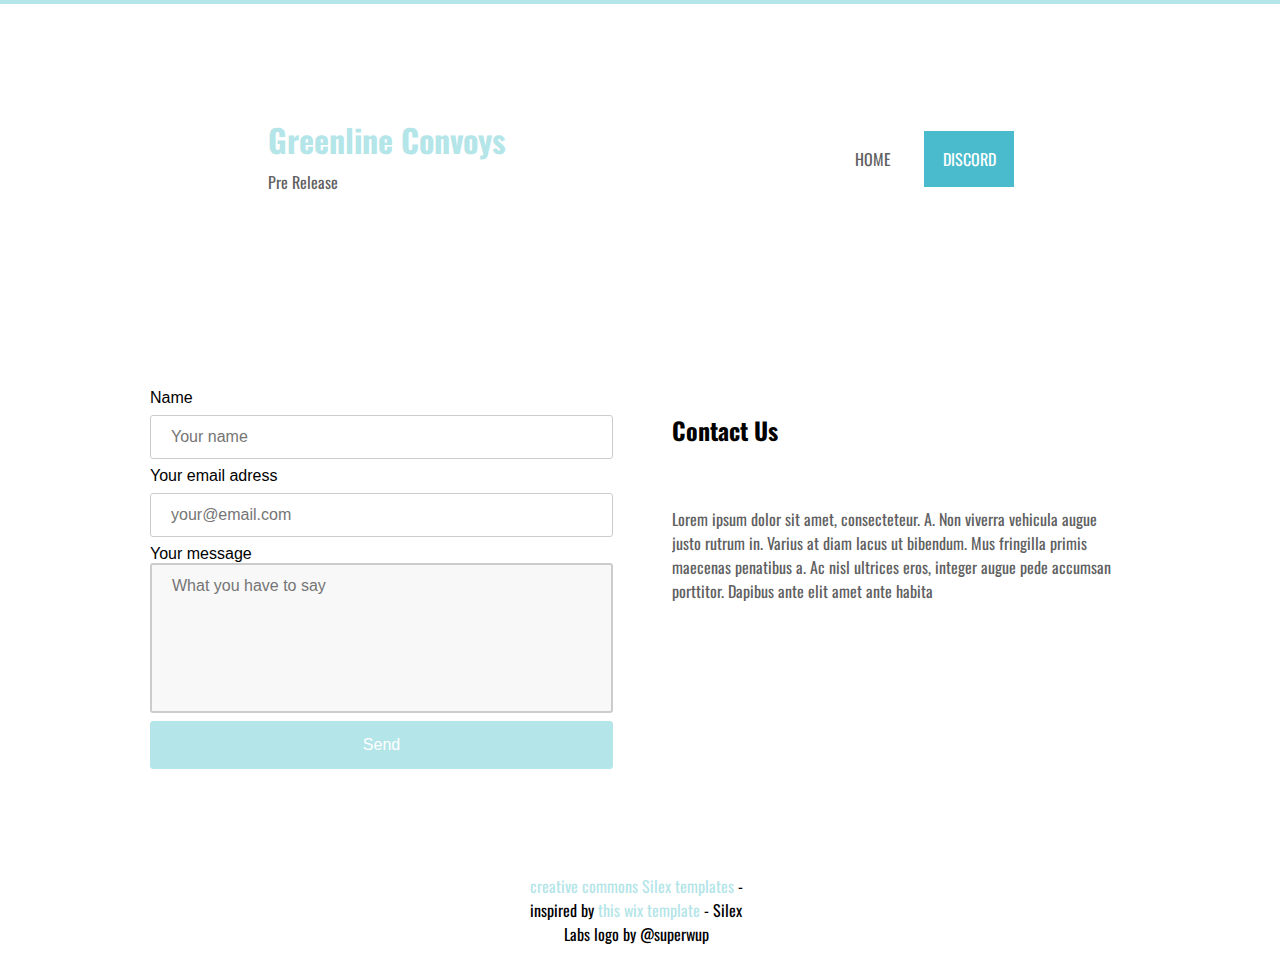
==== contact.html @ 22609e36 "Batch update" ====
<!doctype html><html lang=""><head>
    <title>Clean &amp; Square free template - Contact</title>
    <meta charset="UTF-8">
    <meta name="generator" content="Silex v2.2.10">

    
    

    <script type="text/javascript" src="js/jquery.js"></script>
    
    
    <script type="text/javascript" src="js/front-end.js"></script>
    <link rel="stylesheet" href="css/normalize.css">
    <link rel="stylesheet" href="css/front-end.css">

    

    

    






    <meta name="website-width" content="980">
    































    
    
<link href="https://fonts.googleapis.com/css?family=Oswald" rel="stylesheet" class="silex-custom-font"><meta name="viewport" content="width=device-width, initial-scale=1"><meta name="hostingProvider" content="ghpages"><script type="text/javascript" class="silex-script"></script><link href="css/styles.css" rel="stylesheet" type="text/css">
    <style>body { opacity: 0; transition: .25s opacity ease; }</style></head>

<body data-silex-type="container-element" class="silex-id-1436036524732-32 all-style enable-mobile silex-runtime silex-published" style="">
    <div data-silex-type="container-element" class="container-element editable-style silex-id-1483130857943-13 section-element small-height website-min-width hide-on-mobile">
        <div data-silex-type="container-element" class="editable-style silex-element-content website-width silex-id-1483130857943-12 silex-container-content container-element"></div>
    </div>
    <div data-silex-type="container-element" class="container-element editable-style silex-id-1483130355289-7 section-element website-min-width">
        <div data-silex-type="container-element" class="editable-style silex-element-content website-width silex-id-1483130355289-6 silex-container-content container-element"><div data-silex-type="text-element" class="editable-style silex-id-1552772425150-3 text-element silex-component hide-on-desktop hamburger-menu prevent-auto-z-index"><div class="silex-element-content normal"><style>.hamburger-menu_1563834201074_621 {position: absolute; z-index: 20;}.silex-editor .hamburger-menu_1563834201074_621 nav {left: -9999px;}.hamburger-menu_1563834201074_621 nav ul {margin-top: 80px;}.hamburger-menu_1563834201074_621 nav {opacity: 0; position: absolute; background-color: #B4E5E8; transition: left 1s ease, height 0s ease 1s; left: -300px; width: 300px; height: 20px;}.hamburger-menu_1563834201074_621.open nav {opacity: 1; height: 100vh; left: 0; transition: left 1s ease, height 0s ease 0s;}.hamburger-menu_1563834201074_621 .nav-container {z-index: 10; position: absolute;}.hamburger-menu_1563834201074_621.open .nav-container {}.hamburger-menu_1563834201074_621 .hamburger-btn {z-index: 20; cursor: pointer; position: absolute;}.hamburger-menu_1563834201074_621 .hamburger-btn span {display: block; width: 30px; height: 5px; margin-bottom: 3px; position: relative; background-color: #000000; border: 1px solid #ffffff; border-radius: 3px; transition: border-color 0.1s ease-in,
      opacity 0.1s ease-in,
      transform 0.1s ease-in,
      background 0.1s ease-in;}.hamburger-menu_1563834201074_621.open .hamburger-btn span {border-color: rgba(255, 255, 255, 0);}.hamburger-menu_1563834201074_621 .hamburger-btn span:first-child {transform-origin: 4px -2px;}.hamburger-menu_1563834201074_621.open .hamburger-btn span:first-child {transform: rotate(45deg) translate(7px, -4px);}.hamburger-menu_1563834201074_621.open .hamburger-btn span:nth-last-child(2) {opacity: 0;}.hamburger-menu_1563834201074_621 .hamburger-btn span:nth-child(3) {transform-origin: -11px 4px;}.hamburger-menu_1563834201074_621.open .hamburger-btn span:nth-child(3) {transform: rotate(-45deg) translate(0, 12px);}</style>
<!-- inspired by https://codepen.io/erikterwan/pen/EVzeRP -->
<div class="hamburger-menu_1563834201074_621 closed">
    <div class="hamburger-btn ">
      <span></span>
      <span></span>
      <span></span>
    </div>
    <div class="nav-container">
      <div class="prevent-scale">
        <nav role="navigation" class="">
            <ul>
            
                <li><a href="./" class="">Home</a></li>
            
                <li><a href="contact.html" class="page-link-active">Contact</a></li>
            
                <li><a href="https://www.silex.me">Powered by Silex</a></li>
            
            </ul>
        </nav>
      </div>
  </div>
</div>
<script type="text/javascript">
(function() {
  var isOpen = false;
  function close() {
    isOpen = false;
    $('.hamburger-menu_1563834201074_621').removeClass('open');
    $('.hamburger-menu_1563834201074_621').addClass('closed');
  }
  function open() {
    isOpen = true;
    $('.hamburger-menu_1563834201074_621').addClass('open');
    $('.hamburger-menu_1563834201074_621').removeClass('closed');
  }
  function toggle() {
    if(isOpen) close();
    else open();
  }
  var silexElement = $('.hamburger-menu_1563834201074_621').closest('.editable-style');
  function move(data) {
    var offset = silexElement.offset();
    $('.hamburger-menu_1563834201074_621 .nav-container').css({
      'transform': 'translate(' + (data.scrollLeft - (offset.left/data.scale)) + 'px, ' + (data.scrollTop - (offset.top/data.scale)) + 'px)'
    });
  }
  $('.hamburger-menu_1563834201074_621 .hamburger-btn').click(function() { toggle(); });
  $(document).on('silex.scroll silex.resize', function(e, data) {
    close();
    move(data);
  });
  close();
})();
</script>
</div></div><div data-silex-type="container-element" class="editable-style silex-id-1552772447689-4 container-element hide-on-desktop"></div>
            
            <div data-silex-type="container-element" class="editable-style container-element link-menu silex-id-1436036522119-6 hide-on-mobile">
                <a href="./" data-silex-type="text-element" class="editable-style text-element silex-id-1436036522018-5 nav">
                    <div class="silex-element-content normal"><p>
                        HOME
                    </p></div>
                </a>
                <a href="contact.html" data-silex-type="text-element" class="editable-style text-element silex-id-1436036521917-4 nav page-link-active">
                    <div class="silex-element-content normal">
                        <p>DISCORD</p><span class="_wysihtml-temp-caret-fix" style="position: absolute; display: block; min-width: 1px; z-index: 99999;">﻿</span></div>
                </a>
            </div>

        <a href="./" data-silex-type="container-element" class="editable-style container-element silex-id-1436036524531-30" style="">
                
                <div data-silex-type="text-element" class="editable-style text-element silex-id-1436036524330-28 grey-text" style="">
                    <div class="silex-element-content normal">
                        <h1>Greenline Convoys</h1><p>Pre Release<br><br></p><span class="_wysihtml-temp-caret-fix" style="position: absolute; display: block; min-width: 1px; z-index: 99999;">﻿</span></div>
                </div>
            </a></div>
    </div>
    



    



































    <div class="silex-pages">
        <a id="page-home" data-silex-type="page-element" class="page-element" href="./">Home</a><a id="page-contact" data-silex-type="page-element" class="page-element page-link-active" href="contact.html">Contact</a></div>













    
    

    



    <div data-silex-type="container-element" class="container-element editable-style section-element silex-id-1483131410736-25 page-contact website-min-width">

        <div data-silex-type="container-element" class="editable-style silex-element-content website-width silex-container-content container-element silex-id-1483131410737-26">



            <div data-silex-type="text-element" class="editable-style text-element product-details silex-id-1436036521716-2">
                <div class="silex-element-content normal">
                    <h2>Contact Us</h2>
                    <h1>
                        <br>
                        
                            </h1><p>Lorem ipsum dolor sit amet, consecteteur. A. Non viverra vehicula augue justo rutrum in. Varius at diam lacus ut bibendum. Mus fringilla primis maecenas penatibus a. Ac nisl ultrices eros, integer augue pede accumsan porttitor.
                                Dapibus ante elit amet ante habita</p><p></p><p><a href="//disap.org/"></a></p>
                </div>
            </div>
            
    <div data-silex-type="html-element" class="editable-style silex-id-1538155859204-2 html-element silex-component silex-component-form" style=""><div class="silex-element-content"><form id="id_1538155891651_879" action="https://formspree.io/your@email.com" method="POST">
  
  <div>
    <label for="field1">Name</label>
    <input required="" id="field1" name="field1" placeholder="Your name" type="text">
  </div>
  
  
  <div>
    <label for="field2">Your email adress</label>
    <input required="" id="field2" name="field2" placeholder="your@email.com" type="text">
  </div>
  
  
  <div class="fill-vertical">
    <label for="field3">Your message</label>
    <textarea required="" id="field3" name="field3" placeholder="What you have to say"></textarea>
  </div>
  
  <input value="Send" type="submit">
</form>
<style>#id_1538155891651_879 input[type=text], select {width: 100%; padding: 12px 20px; margin: 8px 0; display: inline-block; border: 1px solid #ccc; border-radius: 3px; box-sizing: border-box;}#id_1538155891651_879 input[type=submit] {width: 100%; background-color: #B4E5E8; color: #FFFFFF; padding: 14px 20px; margin: 8px 0; border: 1px solid #B4E5E8; border-radius: 3px; cursor: pointer;}#id_1538155891651_879 label {color: #000000;}#id_1538155891651_879 .fill-vertical {flex: 1 1 auto; display: flex; flex-direction: column;}#id_1538155891651_879 .fill-vertical textarea {flex: 1 1 auto; width: 100%; height: 150px; padding: 12px 20px; box-sizing: border-box; border: 2px solid #ccc; border-radius: 3px; background-color: #f8f8f8; font-size: 16px; resize: none;}#id_1538155891651_879 {border-radius: 3px; display: flex; flex-direction: column; justify-content: space-between; height: 100%;}</style>

</div></div></div>
    </div>
    <div data-silex-type="container-element" class="container-element editable-style section-element silex-id-1483130400381-10 website-min-width">
        <div data-silex-type="container-element" class="editable-style silex-element-content website-width silex-container-content container-element silex-id-1483130400382-11">
            <div data-silex-type="text-element" class="editable-style text-element full-width small-text silex-id-1436036522220-7">
                <div class="silex-element-content normal">
                    <div style="text-align: center;"><a href="//silexlabs.github.io/silex-templates/">creative commons Silex templates</a> - inspired by&nbsp;<a href="//www.wix.com/website-template/view/html/750?utm_campaign=ct_general&amp;experiment_id=wixblog_pt_post">this wix template</a>&nbsp;-
                        Silex Labs logo by&nbsp;@superwup
                    </div>
                </div>
            </div>
        </div>
    </div>






























</body></html>
---- css/front-end.css ----
/**
 * This file holds the basic CSS styles of Silex websites
 */

/* pages */
.page-element{
  display: none;
}
.paged-element{
  display: none;
}
.silex-published .paged-element{
  display: block;
}
/* default style for silex elements */
.editable-style{
  position: absolute;
  box-sizing: content-box; /* this is needed to set the size of elements with a border (though it could be omited since this is the default value) */
}
.silex-element-content{
  overflow: hidden;
  border-radius: initial;
  width: 100%;
}
/* prevent-auto-z-index is to let the components handle their z-index */
.section-element > .silex-element-content > *:not(.prevent-auto-z-index) {
  /* put the elements of a section on top of sections bellow */
  z-index: 10;
}
.silex-element-content {
  pointer-events: none;
}
.silex-element-content[contenteditable="true"] {
  min-height: 20px;
  cursor: text;
  pointer-events: auto;
}
.editable-style.silex-selected.text-editor-focus {
  /* remove text box selection markers
  box-shadow: none;
  */
  /* a click on current text box will select it */
  cursor: pointer;
}
.text-editor-focus .ui-resizable-handle {
  /* remove text box UI handles for resize */
  display: none;
}
.section-element > .silex-element-content {
  /* section have a content element, and it needs to keep pointer events
     because it container other silex elements
  */
  pointer-events: auto;
}
body.silex-runtime .silex-element-content {
  pointer-events: auto;
}
.editable-style.section-element {
  position: relative;
  left: 0;
  top: 0;
  right: 0;
  padding: 0 100px;
  margin: 0;
}
.silex-runtime .editable-style.section-element {
  padding: 0;
  margin: 0;
  margin-top: -1px;
}
.default-site-width, /* for backward compat, FIXME: remove in a while */
.website-width {
  width: 960px;
}
.section-element .silex-container-content {
  position: relative;
  left: 0;
  top: 0;
  margin-left: auto;
  margin-right: auto;
  overflow: initial;
}
/* background */
.background{
  position: relative !important;
  left: 0 !important;
  top: 0 !important; /* !important is useful while editing */
  margin-left: auto;
  margin-right: auto;
  z-index: 1;
}
/* resize */
.editable-style.image-element .silex-element-content {
  position: absolute;
  border-radius: inherit; /* this is to follow the element's radius */
  height: 100%;
}
/* wysihtml text editor styles */
.wysiwyg-float-left {
  float: left;
  margin: 0 8px 8px 0;
}
.wysiwyg-float-right {
  float: right;
  margin: 0 0 8px 8px;
}
/* Remove dots surrounding links in Firefox
    because of normalize.css */
a:focus{ outline: none;}

body.silex-runtime .editable-style[data-silex-href] {
  cursor: pointer;
}
body.enable-mobile .editable-style.hide-on-desktop {
  display: none;
}
/* elements styles */
body.enable-mobile .background {
  height: initial;
  padding-bottom: 50px;
}
.silex-runtime .fixed {
  position: absolute;
  z-index: 20;
}
/* Mobile styles */
@media (max-width:480px) {
  /* hide horizontal scroll bar which appears because of residual values in css
  html {
    overflow-x: hidden;
  }
  */
  body {
    position: initial; /* used to be absolute but now only in editor (editable.css), when position is absolute the body has the size of its content */
  }
  /* mobile mode */
  body.enable-mobile .editable-style:not(.prevent-mobile-style),
  body.enable-mobile .background.background-initial {
    position: static;
    top: auto;
    left: auto;
    max-width: 100%;
    min-width: auto; /* this is to remove sections min-width, since section min-width is set to the witdh of its content in Element::setStyle() */
    margin-left: auto;
    margin-right: auto;
  }
  body.enable-mobile .editable-style.container-element {
    padding: 10px; /* leave space between a container and its content */
  }
  body.enable-mobile .editable-style.section-element {
    padding: 0;
  }
  body.enable-mobile .editable-style.section-element > .silex-element-content {
    padding: 10px 0; /* leave space between a container and its content */
  }
  body.enable-mobile.silex-resizing .editable-style:not(.prevent-mobile-style) {
    max-width: unset; /* while dragging let the user size the elements freely */
  }
  body.enable-mobile .image-element.editable-style:not(.prevent-mobile-style) {
    position: relative;
  }
  body.enable-mobile .editable-style.section-element {
    max-width: 100%; /* section bg should be 100% width because user do not need to grab the side and resize */
    padding: 0;
    margin: 0;
  }
  body.enable-mobile .container-element {
    display: flex;
    align-items: center;
    justify-content: space-around;
    flex-wrap: wrap;
    height: fit-content;
  }
  /* but still hide paged elements or desktop only elements */
  .paged-element-hidden.paged-element.editable-style {
    display: none;
  }
  body.enable-mobile .editable-style.hide-on-mobile {
    display: none;
  }
  body.enable-mobile .editable-style.hide-on-desktop {
    display: initial;
  }
  body.silex-runtime.enable-mobile .background.background-initial {
    max-width: 100%;
  }
}

/**
 * prodotype components
 */
.silex-element-content-full-height .silex-element-content {
  height: 100%;
}
.prodotype-preview {
  display: none;
}
.prodotype-runtime,
.prodotype-runtime-strict {
  display: none;
}
.prodotype-published {
  display: none;
}
body.silex-editor .prodotype-preview {
  display: block;
}
body.silex-runtime .prodotype-runtime,
body.silex-runtime .prodotype-runtime-strict {
  display: block;
}
body.silex-published .prodotype-published {
  display: block;
}
body.silex-publish .prodotype-runtime-strict {
  display: none;
}
.prodotype-force-size {
  position: absolute;
  width: 100%;
  height: 100%;
}
.silex-component-button button {
  width: 100%;
}
/* full-width component*/
div.editable-style.full-width-section {
  min-height: 100px;
}

div.editable-style.full-width-section>.editable-style {
  position: static;
  min-width: 100%;
}

div.editable-style.full-width-section>.editable-style.silex-element-content {
  display: none;
}
---- css/styles.css ----
.link-menu .page-link-active {background-color: rgb(73, 187, 204); transition: background-color 0.5s ease-in;}.link-menu .page-link-active p {color: #FFFFFF; transition: color 0.5s ease-in;}div.small-height div {min-height: 5px;}
.silex-id-1436036524732-32 {cursor: auto; background-color: rgb(255, 255, 255);}.silex-id-1483130857943-13 {top: 5px; left: 5px; background-color: rgba(180,229,232,1); min-width: 980px;}.silex-id-1483130857943-12 {min-height: 20px; background-color: transparent; top: 15px; left: 218px; width: 980px;}.silex-id-1483130355289-7 {top: 10px; left: 0px;}@media only screen and (max-width: 480px) {.silex-id-1483130355289-7 {top: 20px; left: 0px;}}.silex-id-1483130355289-6 {min-height: 331px; background-color: transparent;}@media only screen and (max-width: 480px) {.silex-id-1483130355289-6 {min-height: 354px;}}.silex-id-1552772425150-3 {min-height: 27px; width: 33px; background-color: transparent; top: 35px; left: 35px;}.silex-id-1552772447689-4 {width: 100px; min-height: 100px; background-color: rgb(255, 255, 255); top: 100px; left: 653px;}@media only screen and (max-width: 480px) {.silex-id-1552772447689-4 {left: 91px; top: 26px; width: 335px; min-height: 20px;}}.silex-id-1436036522119-6 {width: 383px; top: 108px; left: 536px; background-color: transparent; min-height: 100px;}.silex-id-1436036522018-5 {width: 90px; top: 20px; left: 142px; min-height: 33px;}.silex-id-1436036521917-4 {width: 90px; top: 20px; left: 238px; min-height: 33px;}.silex-id-1436036524531-30 {width: 407px; top: 93.00347137451172px; left: 60px; background-color: transparent; min-height: 140px;}@media only screen and (max-width: 480px) {.silex-id-1436036524531-30 {top: 96px; left: 11px; width: 424px; min-height: 235px;}}.silex-id-1436036524330-28 {width: 280px; top: 14.993049621582031px; left: 58.0242919921875px; min-height: 121px;}.silex-id-1483131519736-31 {top: 708px; left: 0px;}@media only screen and (max-width: 480px) {.silex-id-1483131519736-31 {top: 401px; left: 0px;}}.silex-id-1483131519736-30 {min-height: 329px; background-color: transparent;}@media only screen and (max-width: 480px) {.silex-id-1483131519736-30 {min-height: 415px;}}.silex-id-1436036524230-27 {width: 822px; top: 44px; left: 100px; min-height: 231px;}@media only screen and (max-width: 480px) {.silex-id-1436036524230-27 {top: 137px; left: 11px; width: 421px; min-height: 372px;}}.silex-id-1483130397853-8 {top: 1220px; left: 0px;}@media only screen and (max-width: 480px) {.silex-id-1483130397853-8 {top: 730px; left: 0px;}}.silex-id-1483130397854-9 {min-height: 525px; background-color: transparent;}@media only screen and (max-width: 480px) {.silex-id-1483130397854-9 {min-height: 767px;}}.silex-id-1436036524028-25 {width: 368px; top: 134px; left: 46px; min-height: 256px;}.silex-id-1436036523626-21 {width: 415px; top: 129px; left: 513px; min-height: 302px;}.silex-id-1483131239726-14 {top: 572px; left: NaNpx;}@media only screen and (max-width: 480px) {.silex-id-1483131239726-14 {top: 1470px; left: 0px;}}.silex-id-1483131239727-15 {min-height: 525px; background-color: transparent;}@media only screen and (max-width: 480px) {.silex-id-1483131239727-15 {min-height: 735px;}}.silex-id-1483131239727-17 {width: 978px; top: 22px; left: 1px; min-height: 26px;}.silex-id-1483131239727-16 {width: 368px; top: 134px; left: 46px; min-height: 256px;}.silex-id-1483131239727-18 {width: 415px; top: 129px; left: 513px; min-height: 302px;}.silex-id-1483131242514-19 {top: 572px; left: NaNpx;}@media only screen and (max-width: 480px) {.silex-id-1483131242514-19 {top: 2205px; left: 0px;}}.silex-id-1483131242514-20 {min-height: 525px; background-color: transparent;}@media only screen and (max-width: 480px) {.silex-id-1483131242514-20 {min-height: 718px;}}.silex-id-1483131242515-22 {width: 978px; top: 22px; left: 1px; min-height: 26px;}.silex-id-1483131242515-21 {width: 368px; top: 134px; left: 46px; min-height: 256px;}.silex-id-1483131242515-23 {width: 415px; top: 129px; left: 513px; min-height: 302px;}@media only screen and (max-width: 480px) {.silex-id-1483131242515-23 {top: 384px; left: 15px; width: 415px; min-height: 314px;}}.silex-id-1483131410736-25 {top: 259px; left: NaNpx;}@media only screen and (max-width: 480px) {.silex-id-1483131410736-25 {top: 401px; left: 0px;}}.silex-id-1483131410737-26 {min-height: 525px; background-color: transparent;}@media only screen and (max-width: 480px) {.silex-id-1483131410737-26 {top: 0px; left: 12px; width: 445px; min-height: 791px;}}.silex-id-1436036521716-2 {width: 457px; top: 59px; left: 522px; min-height: 393px;}.silex-id-1538155859204-2 {width: 463px; height: 407px; background-color: transparent; top: 56px; left: 0px;}.silex-id-1483130400381-10 {top: 2236px; left: 0px; min-width: 980px;}@media only screen and (max-width: 480px) {.silex-id-1483130400381-10 {top: 3487px; left: 0px;}}.silex-id-1483130400382-11 {min-height: 113px; background-color: transparent; top: 15px; left: 290px; width: 980px;}@media only screen and (max-width: 480px) {.silex-id-1483130400382-11 {min-height: 213px;}}.silex-id-1436036522220-7 {width: 238px; top: 17px; min-height: 40px; left: 367px;}
.website-width {width: 980px;}
h1 {color: #B4E5E8; line-height: 0.5;}.text-element > .silex-element-content {font-family: 'Oswald', sans-serif; font-weight: normal;}p {color: #606060;}a {color: #B4E5E8; text-decoration: none;}[data-silex-href] {color: #B4E5E8; text-decoration: none;}@media only screen and (max-width: 480px), only screen and (max-device-width: 480px) {h1 {line-height: 1;}.text-element > .silex-element-content {font-size: 22px;}}
.nav.text-element > .silex-element-content {text-align: center;}.nav a {color: #000000; background-color: #cb4c4c; text-decoration: none; line-height: 3;}.nav [data-silex-href] {color: #000000; background-color: #cb4c4c; text-decoration: none; line-height: 3;}.nav .page-link-active {text-decoration: underline;}
@media only screen and (max-width: 480px), only screen and (max-device-width: 480px) {.hamburger-menu.text-element > .silex-element-content {line-height: 2;}.hamburger-menu a {color: #000000;}.hamburger-menu [data-silex-href] {color: #000000;}.hamburger-menu ul li {list-style-type: none; font-size: 1.5em;}.hamburger-menu .page-link-active {color: #ffffff;}}body.silex-runtime {opacity: 1;}
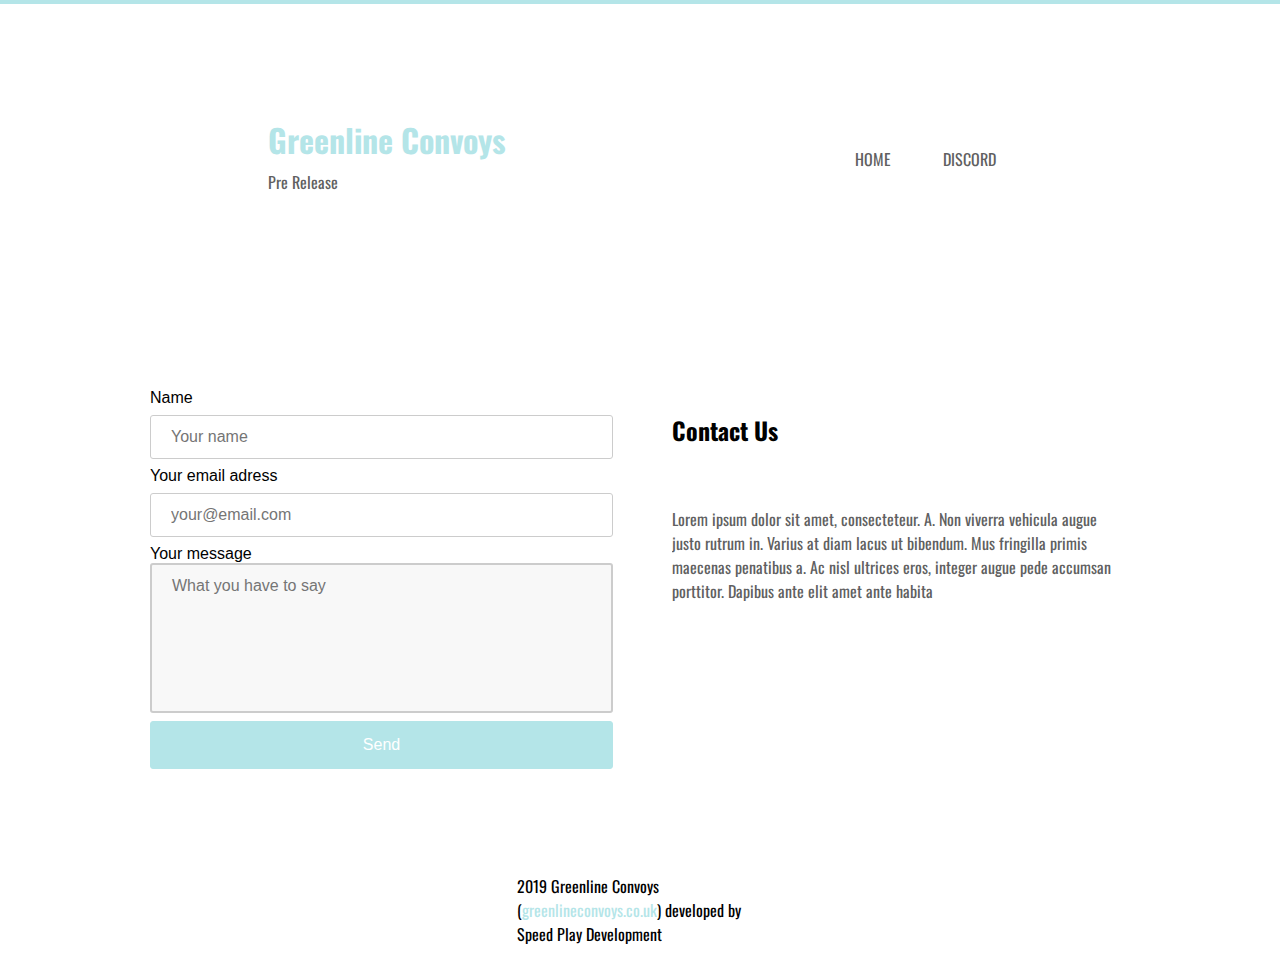
==== commit e41f50ca: "Batch update" ====
--- a/contact.html
+++ b/contact.html
@@ -128,13 +128,13 @@
 </script>
 </div></div><div data-silex-type="container-element" class="editable-style silex-id-1552772447689-4 container-element hide-on-desktop"></div>
             
-            <div data-silex-type="container-element" class="editable-style container-element link-menu silex-id-1436036522119-6 hide-on-mobile">
+            <div data-silex-type="container-element" class="editable-style container-element silex-id-1436036522119-6 hide-on-mobile link-menu">
                 <a href="./" data-silex-type="text-element" class="editable-style text-element silex-id-1436036522018-5 nav">
                     <div class="silex-element-content normal"><p>
                         HOME
                     </p></div>
                 </a>
-                <a href="contact.html" data-silex-type="text-element" class="editable-style text-element silex-id-1436036521917-4 nav page-link-active">
+                <a href="https://discord.gg/2DXxbBz" data-silex-type="text-element" class="editable-style text-element silex-id-1436036521917-4 nav">
                     <div class="silex-element-content normal">
                         <p>DISCORD</p><span class="_wysihtml-temp-caret-fix" style="position: absolute; display: block; min-width: 1px; z-index: 99999;">﻿</span></div>
                 </a>
@@ -254,12 +254,8 @@
     </div>
     <div data-silex-type="container-element" class="container-element editable-style section-element silex-id-1483130400381-10 website-min-width">
         <div data-silex-type="container-element" class="editable-style silex-element-content website-width silex-container-content container-element silex-id-1483130400382-11">
-            <div data-silex-type="text-element" class="editable-style text-element full-width small-text silex-id-1436036522220-7">
-                <div class="silex-element-content normal">
-                    <div style="text-align: center;"><a href="//silexlabs.github.io/silex-templates/">creative commons Silex templates</a> - inspired by&nbsp;<a href="//www.wix.com/website-template/view/html/750?utm_campaign=ct_general&amp;experiment_id=wixblog_pt_post">this wix template</a>&nbsp;-
-                        Silex Labs logo by&nbsp;@superwup
-                    </div>
-                </div>
+            <div data-silex-type="text-element" class="editable-style text-element silex-id-1436036522220-7 full-width small-text">
+                <div class="silex-element-content normal">2019 Greenline Convoys (<a href="https://www.copyrighted.com/website/kvkWjhiaefIk2P9L" title="https://www.copyrighted.com/website/kvkWjhiaefIk2P9L">greenlineconvoys.co.uk</a>) developed by Speed Play Development</div>
             </div>
         </div>
     </div>
--- a/css/styles.css
+++ b/css/styles.css
@@ -1,6 +1,6 @@
 
 .link-menu .page-link-active {background-color: rgb(73, 187, 204); transition: background-color 0.5s ease-in;}.link-menu .page-link-active p {color: #FFFFFF; transition: color 0.5s ease-in;}div.small-height div {min-height: 5px;}
-.silex-id-1436036524732-32 {cursor: auto; background-color: rgb(255, 255, 255);}.silex-id-1483130857943-13 {top: 5px; left: 5px; background-color: rgba(180,229,232,1); min-width: 980px;}.silex-id-1483130857943-12 {min-height: 20px; background-color: transparent; top: 15px; left: 218px; width: 980px;}.silex-id-1483130355289-7 {top: 10px; left: 0px;}@media only screen and (max-width: 480px) {.silex-id-1483130355289-7 {top: 20px; left: 0px;}}.silex-id-1483130355289-6 {min-height: 331px; background-color: transparent;}@media only screen and (max-width: 480px) {.silex-id-1483130355289-6 {min-height: 354px;}}.silex-id-1552772425150-3 {min-height: 27px; width: 33px; background-color: transparent; top: 35px; left: 35px;}.silex-id-1552772447689-4 {width: 100px; min-height: 100px; background-color: rgb(255, 255, 255); top: 100px; left: 653px;}@media only screen and (max-width: 480px) {.silex-id-1552772447689-4 {left: 91px; top: 26px; width: 335px; min-height: 20px;}}.silex-id-1436036522119-6 {width: 383px; top: 108px; left: 536px; background-color: transparent; min-height: 100px;}.silex-id-1436036522018-5 {width: 90px; top: 20px; left: 142px; min-height: 33px;}.silex-id-1436036521917-4 {width: 90px; top: 20px; left: 238px; min-height: 33px;}.silex-id-1436036524531-30 {width: 407px; top: 93.00347137451172px; left: 60px; background-color: transparent; min-height: 140px;}@media only screen and (max-width: 480px) {.silex-id-1436036524531-30 {top: 96px; left: 11px; width: 424px; min-height: 235px;}}.silex-id-1436036524330-28 {width: 280px; top: 14.993049621582031px; left: 58.0242919921875px; min-height: 121px;}.silex-id-1483131519736-31 {top: 708px; left: 0px;}@media only screen and (max-width: 480px) {.silex-id-1483131519736-31 {top: 401px; left: 0px;}}.silex-id-1483131519736-30 {min-height: 329px; background-color: transparent;}@media only screen and (max-width: 480px) {.silex-id-1483131519736-30 {min-height: 415px;}}.silex-id-1436036524230-27 {width: 822px; top: 44px; left: 100px; min-height: 231px;}@media only screen and (max-width: 480px) {.silex-id-1436036524230-27 {top: 137px; left: 11px; width: 421px; min-height: 372px;}}.silex-id-1483130397853-8 {top: 1220px; left: 0px;}@media only screen and (max-width: 480px) {.silex-id-1483130397853-8 {top: 730px; left: 0px;}}.silex-id-1483130397854-9 {min-height: 525px; background-color: transparent;}@media only screen and (max-width: 480px) {.silex-id-1483130397854-9 {min-height: 767px;}}.silex-id-1436036524028-25 {width: 368px; top: 134px; left: 46px; min-height: 256px;}.silex-id-1436036523626-21 {width: 415px; top: 129px; left: 513px; min-height: 302px;}.silex-id-1483131239726-14 {top: 572px; left: NaNpx;}@media only screen and (max-width: 480px) {.silex-id-1483131239726-14 {top: 1470px; left: 0px;}}.silex-id-1483131239727-15 {min-height: 525px; background-color: transparent;}@media only screen and (max-width: 480px) {.silex-id-1483131239727-15 {min-height: 735px;}}.silex-id-1483131239727-17 {width: 978px; top: 22px; left: 1px; min-height: 26px;}.silex-id-1483131239727-16 {width: 368px; top: 134px; left: 46px; min-height: 256px;}.silex-id-1483131239727-18 {width: 415px; top: 129px; left: 513px; min-height: 302px;}.silex-id-1483131242514-19 {top: 572px; left: NaNpx;}@media only screen and (max-width: 480px) {.silex-id-1483131242514-19 {top: 2205px; left: 0px;}}.silex-id-1483131242514-20 {min-height: 525px; background-color: transparent;}@media only screen and (max-width: 480px) {.silex-id-1483131242514-20 {min-height: 718px;}}.silex-id-1483131242515-22 {width: 978px; top: 22px; left: 1px; min-height: 26px;}.silex-id-1483131242515-21 {width: 368px; top: 134px; left: 46px; min-height: 256px;}.silex-id-1483131242515-23 {width: 415px; top: 129px; left: 513px; min-height: 302px;}@media only screen and (max-width: 480px) {.silex-id-1483131242515-23 {top: 384px; left: 15px; width: 415px; min-height: 314px;}}.silex-id-1483131410736-25 {top: 259px; left: NaNpx;}@media only screen and (max-width: 480px) {.silex-id-1483131410736-25 {top: 401px; left: 0px;}}.silex-id-1483131410737-26 {min-height: 525px; background-color: transparent;}@media only screen and (max-width: 480px) {.silex-id-1483131410737-26 {top: 0px; left: 12px; width: 445px; min-height: 791px;}}.silex-id-1436036521716-2 {width: 457px; top: 59px; left: 522px; min-height: 393px;}.silex-id-1538155859204-2 {width: 463px; height: 407px; background-color: transparent; top: 56px; left: 0px;}.silex-id-1483130400381-10 {top: 2236px; left: 0px; min-width: 980px;}@media only screen and (max-width: 480px) {.silex-id-1483130400381-10 {top: 3487px; left: 0px;}}.silex-id-1483130400382-11 {min-height: 113px; background-color: transparent; top: 15px; left: 290px; width: 980px;}@media only screen and (max-width: 480px) {.silex-id-1483130400382-11 {min-height: 213px;}}.silex-id-1436036522220-7 {width: 238px; top: 17px; min-height: 40px; left: 367px;}
+.silex-id-1436036524732-32 {cursor: auto; background-color: rgb(255, 255, 255);}.silex-id-1483130857943-13 {top: 5px; left: 5px; background-color: rgba(180,229,232,1); min-width: 980px;}.silex-id-1483130857943-12 {min-height: 20px; background-color: transparent; top: 15px; left: 218px; width: 980px;}.silex-id-1483130355289-7 {top: 10px; left: 0px;}@media only screen and (max-width: 480px) {.silex-id-1483130355289-7 {top: 20px; left: 0px;}}.silex-id-1483130355289-6 {min-height: 331px; background-color: transparent;}@media only screen and (max-width: 480px) {.silex-id-1483130355289-6 {min-height: 354px;}}.silex-id-1552772425150-3 {min-height: 27px; width: 33px; background-color: transparent; top: 35px; left: 35px;}.silex-id-1552772447689-4 {width: 100px; min-height: 100px; background-color: rgb(255, 255, 255); top: 100px; left: 653px;}@media only screen and (max-width: 480px) {.silex-id-1552772447689-4 {left: 91px; top: 26px; width: 335px; min-height: 20px;}}.silex-id-1436036522119-6 {width: 383px; top: 108px; left: 536px; background-color: transparent; min-height: 100px;}.silex-id-1436036522018-5 {width: 90px; top: 20px; left: 142px; min-height: 33px;}.silex-id-1436036521917-4 {width: 90px; top: 20px; left: 238px; min-height: 33px;}.silex-id-1436036524531-30 {width: 407px; top: 93.00347137451172px; left: 60px; background-color: transparent; min-height: 140px;}@media only screen and (max-width: 480px) {.silex-id-1436036524531-30 {top: 96px; left: 11px; width: 424px; min-height: 235px;}}.silex-id-1436036524330-28 {width: 280px; top: 14.993049621582031px; left: 58.0242919921875px; min-height: 121px;}.silex-id-1483131519736-31 {top: 708px; left: 0px;}@media only screen and (max-width: 480px) {.silex-id-1483131519736-31 {top: 401px; left: 0px;}}.silex-id-1483131519736-30 {min-height: 329px; background-color: transparent;}@media only screen and (max-width: 480px) {.silex-id-1483131519736-30 {min-height: 415px;}}.silex-id-1436036524230-27 {width: 822px; top: 44px; left: 100px; min-height: 231px; background-color: transparent;}@media only screen and (max-width: 480px) {.silex-id-1436036524230-27 {top: 137px; left: 11px; width: 421px; min-height: 372px;}}.silex-id-1483131410736-25 {top: 259px; left: NaNpx;}@media only screen and (max-width: 480px) {.silex-id-1483131410736-25 {top: 401px; left: 0px;}}.silex-id-1483131410737-26 {min-height: 525px; background-color: transparent;}@media only screen and (max-width: 480px) {.silex-id-1483131410737-26 {top: 0px; left: 12px; width: 445px; min-height: 791px;}}.silex-id-1436036521716-2 {width: 457px; top: 59px; left: 522px; min-height: 393px;}.silex-id-1538155859204-2 {width: 463px; height: 407px; background-color: transparent; top: 56px; left: 0px;}.silex-id-1483130400381-10 {top: 2236px; left: 0px; min-width: 980px;}@media only screen and (max-width: 480px) {.silex-id-1483130400381-10 {top: 3487px; left: 0px;}}.silex-id-1483130400382-11 {min-height: 113px; background-color: transparent; top: 15px; left: 290px; width: 980px;}@media only screen and (max-width: 480px) {.silex-id-1483130400382-11 {min-height: 213px;}}.silex-id-1436036522220-7 {width: 238px; top: 17px; min-height: 40px; left: 367px;}
 .website-width {width: 980px;}
 h1 {color: #B4E5E8; line-height: 0.5;}.text-element > .silex-element-content {font-family: 'Oswald', sans-serif; font-weight: normal;}p {color: #606060;}a {color: #B4E5E8; text-decoration: none;}[data-silex-href] {color: #B4E5E8; text-decoration: none;}@media only screen and (max-width: 480px), only screen and (max-device-width: 480px) {h1 {line-height: 1;}.text-element > .silex-element-content {font-size: 22px;}}
 .nav.text-element > .silex-element-content {text-align: center;}.nav a {color: #000000; background-color: #cb4c4c; text-decoration: none; line-height: 3;}.nav [data-silex-href] {color: #000000; background-color: #cb4c4c; text-decoration: none; line-height: 3;}.nav .page-link-active {text-decoration: underline;}
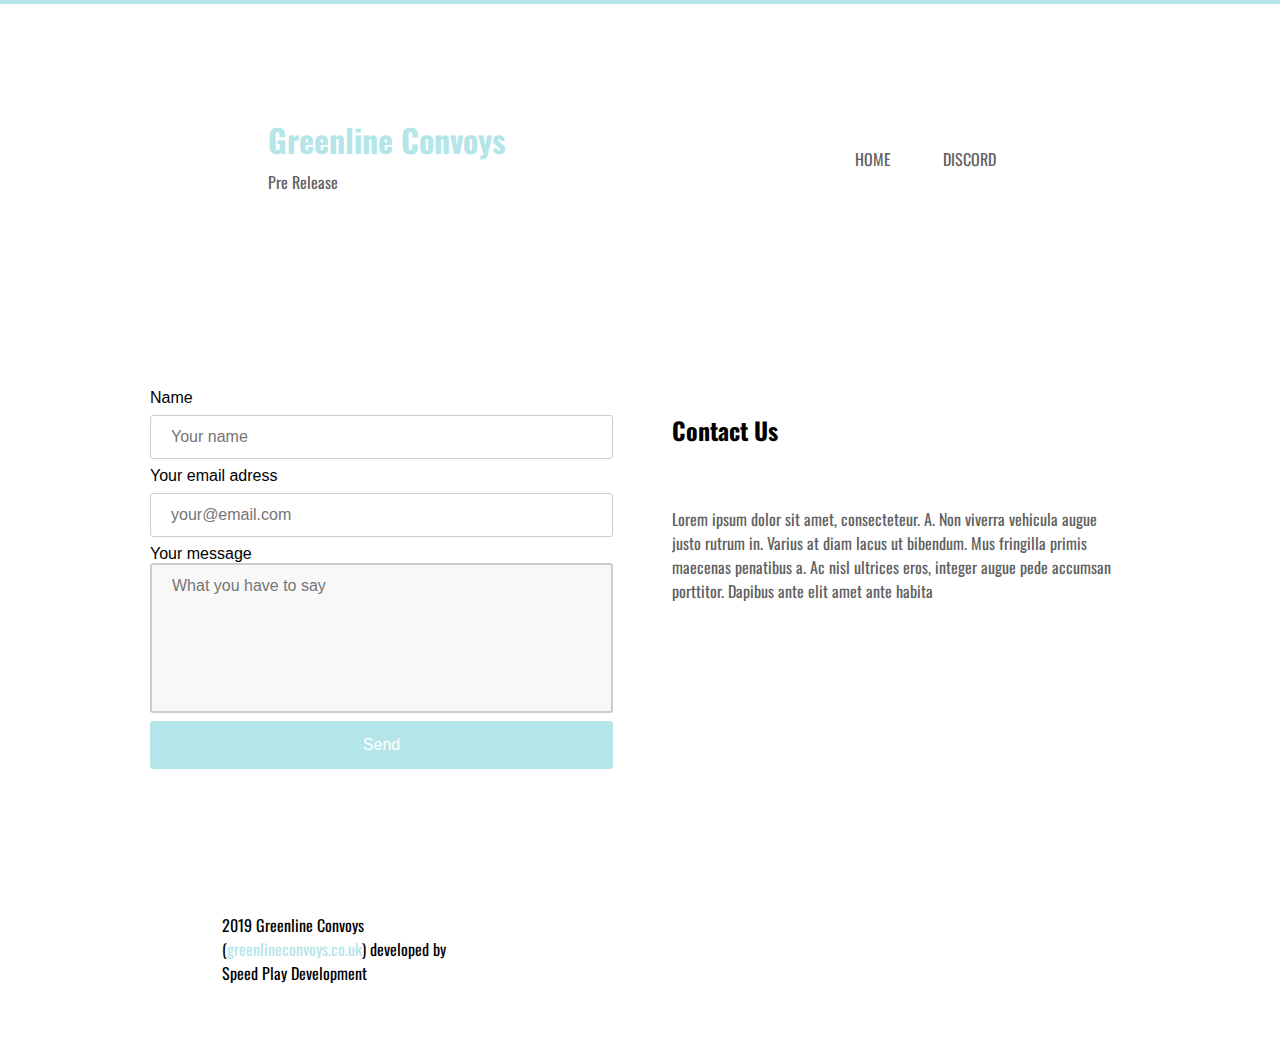
==== commit 49f91eda: "Batch update" ====
--- a/contact.html
+++ b/contact.html
@@ -253,8 +253,8 @@
 </div></div></div>
     </div>
     <div data-silex-type="container-element" class="container-element editable-style section-element silex-id-1483130400381-10 website-min-width">
-        <div data-silex-type="container-element" class="editable-style silex-element-content website-width silex-container-content container-element silex-id-1483130400382-11">
-            <div data-silex-type="text-element" class="editable-style text-element silex-id-1436036522220-7 full-width small-text">
+        <div data-silex-type="container-element" class="editable-style silex-element-content website-width silex-container-content container-element silex-id-1483130400382-11" style="">
+            <div data-silex-type="text-element" class="editable-style text-element silex-id-1436036522220-7 full-width small-text" style="">
                 <div class="silex-element-content normal">2019 Greenline Convoys (<a href="https://www.copyrighted.com/website/kvkWjhiaefIk2P9L" title="https://www.copyrighted.com/website/kvkWjhiaefIk2P9L">greenlineconvoys.co.uk</a>) developed by Speed Play Development</div>
             </div>
         </div>
--- a/css/styles.css
+++ b/css/styles.css
@@ -1,6 +1,6 @@
 
 .link-menu .page-link-active {background-color: rgb(73, 187, 204); transition: background-color 0.5s ease-in;}.link-menu .page-link-active p {color: #FFFFFF; transition: color 0.5s ease-in;}div.small-height div {min-height: 5px;}
-.silex-id-1436036524732-32 {cursor: auto; background-color: rgb(255, 255, 255);}.silex-id-1483130857943-13 {top: 5px; left: 5px; background-color: rgba(180,229,232,1); min-width: 980px;}.silex-id-1483130857943-12 {min-height: 20px; background-color: transparent; top: 15px; left: 218px; width: 980px;}.silex-id-1483130355289-7 {top: 10px; left: 0px;}@media only screen and (max-width: 480px) {.silex-id-1483130355289-7 {top: 20px; left: 0px;}}.silex-id-1483130355289-6 {min-height: 331px; background-color: transparent;}@media only screen and (max-width: 480px) {.silex-id-1483130355289-6 {min-height: 354px;}}.silex-id-1552772425150-3 {min-height: 27px; width: 33px; background-color: transparent; top: 35px; left: 35px;}.silex-id-1552772447689-4 {width: 100px; min-height: 100px; background-color: rgb(255, 255, 255); top: 100px; left: 653px;}@media only screen and (max-width: 480px) {.silex-id-1552772447689-4 {left: 91px; top: 26px; width: 335px; min-height: 20px;}}.silex-id-1436036522119-6 {width: 383px; top: 108px; left: 536px; background-color: transparent; min-height: 100px;}.silex-id-1436036522018-5 {width: 90px; top: 20px; left: 142px; min-height: 33px;}.silex-id-1436036521917-4 {width: 90px; top: 20px; left: 238px; min-height: 33px;}.silex-id-1436036524531-30 {width: 407px; top: 93.00347137451172px; left: 60px; background-color: transparent; min-height: 140px;}@media only screen and (max-width: 480px) {.silex-id-1436036524531-30 {top: 96px; left: 11px; width: 424px; min-height: 235px;}}.silex-id-1436036524330-28 {width: 280px; top: 14.993049621582031px; left: 58.0242919921875px; min-height: 121px;}.silex-id-1483131519736-31 {top: 708px; left: 0px;}@media only screen and (max-width: 480px) {.silex-id-1483131519736-31 {top: 401px; left: 0px;}}.silex-id-1483131519736-30 {min-height: 329px; background-color: transparent;}@media only screen and (max-width: 480px) {.silex-id-1483131519736-30 {min-height: 415px;}}.silex-id-1436036524230-27 {width: 822px; top: 44px; left: 100px; min-height: 231px; background-color: transparent;}@media only screen and (max-width: 480px) {.silex-id-1436036524230-27 {top: 137px; left: 11px; width: 421px; min-height: 372px;}}.silex-id-1483131410736-25 {top: 259px; left: NaNpx;}@media only screen and (max-width: 480px) {.silex-id-1483131410736-25 {top: 401px; left: 0px;}}.silex-id-1483131410737-26 {min-height: 525px; background-color: transparent;}@media only screen and (max-width: 480px) {.silex-id-1483131410737-26 {top: 0px; left: 12px; width: 445px; min-height: 791px;}}.silex-id-1436036521716-2 {width: 457px; top: 59px; left: 522px; min-height: 393px;}.silex-id-1538155859204-2 {width: 463px; height: 407px; background-color: transparent; top: 56px; left: 0px;}.silex-id-1483130400381-10 {top: 2236px; left: 0px; min-width: 980px;}@media only screen and (max-width: 480px) {.silex-id-1483130400381-10 {top: 3487px; left: 0px;}}.silex-id-1483130400382-11 {min-height: 113px; background-color: transparent; top: 15px; left: 290px; width: 980px;}@media only screen and (max-width: 480px) {.silex-id-1483130400382-11 {min-height: 213px;}}.silex-id-1436036522220-7 {width: 238px; top: 17px; min-height: 40px; left: 367px;}
+.silex-id-1436036524732-32 {cursor: auto; background-color: rgb(255, 255, 255);}.silex-id-1483130857943-13 {top: 5px; left: 5px; background-color: rgba(180,229,232,1); min-width: 980px;}.silex-id-1483130857943-12 {min-height: 20px; background-color: transparent; top: 15px; left: 218px; width: 980px;}.silex-id-1483130355289-7 {top: 10px; left: 0px;}@media only screen and (max-width: 480px) {.silex-id-1483130355289-7 {top: 20px; left: 0px;}}.silex-id-1483130355289-6 {min-height: 331px; background-color: transparent;}@media only screen and (max-width: 480px) {.silex-id-1483130355289-6 {min-height: 354px;}}.silex-id-1552772425150-3 {min-height: 27px; width: 33px; background-color: transparent; top: 35px; left: 35px;}.silex-id-1552772447689-4 {width: 100px; min-height: 100px; background-color: rgb(255, 255, 255); top: 100px; left: 653px;}@media only screen and (max-width: 480px) {.silex-id-1552772447689-4 {left: 91px; top: 26px; width: 335px; min-height: 20px;}}.silex-id-1436036522119-6 {width: 383px; top: 108px; left: 536px; background-color: transparent; min-height: 100px;}.silex-id-1436036522018-5 {width: 90px; top: 20px; left: 142px; min-height: 33px;}.silex-id-1436036521917-4 {width: 90px; top: 20px; left: 238px; min-height: 33px;}.silex-id-1436036524531-30 {width: 407px; top: 93.00347137451172px; left: 60px; background-color: transparent; min-height: 140px;}@media only screen and (max-width: 480px) {.silex-id-1436036524531-30 {top: 96px; left: 11px; width: 424px; min-height: 235px;}}.silex-id-1436036524330-28 {width: 280px; top: 14.993049621582031px; left: 58.0242919921875px; min-height: 121px;}.silex-id-1483131519736-31 {top: 708px; left: 0px;}@media only screen and (max-width: 480px) {.silex-id-1483131519736-31 {top: 401px; left: 0px;}}.silex-id-1483131519736-30 {min-height: 329px; background-color: transparent;}@media only screen and (max-width: 480px) {.silex-id-1483131519736-30 {min-height: 415px;}}.silex-id-1436036524230-27 {width: 822px; top: 44px; left: 100px; min-height: 231px; background-color: transparent;}@media only screen and (max-width: 480px) {.silex-id-1436036524230-27 {top: 137px; left: 11px; width: 421px; min-height: 372px;}}.silex-id-1570777349708-0 {width: 400px; height: 400px; background-color: transparent; top: 44px; left: 553.0104370117188px;}.silex-id-1483131410736-25 {top: 259px; left: NaNpx;}@media only screen and (max-width: 480px) {.silex-id-1483131410736-25 {top: 401px; left: 0px;}}.silex-id-1483131410737-26 {min-height: 525px; background-color: transparent;}@media only screen and (max-width: 480px) {.silex-id-1483131410737-26 {top: 0px; left: 12px; width: 445px; min-height: 791px;}}.silex-id-1436036521716-2 {width: 457px; top: 59px; left: 522px; min-height: 393px;}.silex-id-1538155859204-2 {width: 463px; height: 407px; background-color: transparent; top: 56px; left: 0px;}.silex-id-1483130400381-10 {top: 2236px; left: 0px; min-width: 980px;}@media only screen and (max-width: 480px) {.silex-id-1483130400381-10 {top: 3487px; left: 0px;}}.silex-id-1483130400382-11 {min-height: 186.92361450195312px; background-color: transparent; top: 11.076385498046875px; left: 0px;}@media only screen and (max-width: 480px) {.silex-id-1483130400382-11 {min-height: 213px;}}.silex-id-1436036522220-7 {width: 237px; top: 56.0069580078125px; min-height: 70px; left: 72.00003051757812px;}
 .website-width {width: 980px;}
 h1 {color: #B4E5E8; line-height: 0.5;}.text-element > .silex-element-content {font-family: 'Oswald', sans-serif; font-weight: normal;}p {color: #606060;}a {color: #B4E5E8; text-decoration: none;}[data-silex-href] {color: #B4E5E8; text-decoration: none;}@media only screen and (max-width: 480px), only screen and (max-device-width: 480px) {h1 {line-height: 1;}.text-element > .silex-element-content {font-size: 22px;}}
 .nav.text-element > .silex-element-content {text-align: center;}.nav a {color: #000000; background-color: #cb4c4c; text-decoration: none; line-height: 3;}.nav [data-silex-href] {color: #000000; background-color: #cb4c4c; text-decoration: none; line-height: 3;}.nav .page-link-active {text-decoration: underline;}
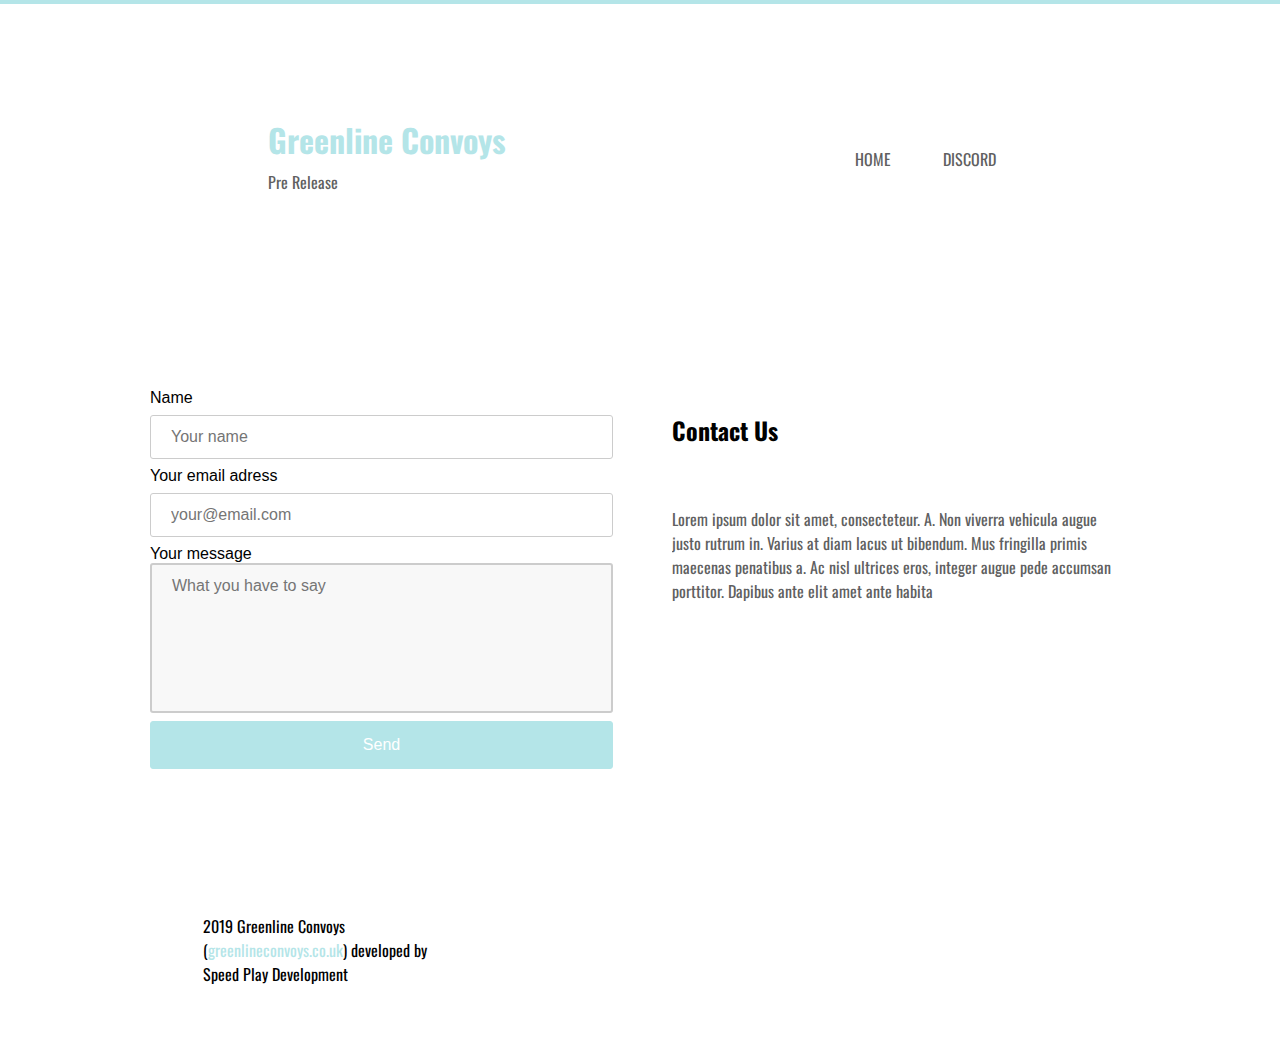
==== commit 32f3b5ea: "Batch update" ====
--- a/contact.html
+++ b/contact.html
@@ -83,7 +83,7 @@
         <nav role="navigation" class="">
             <ul>
             
-                <li><a href="./" class="">Home</a></li>
+                <li><a href="index.html" class="">Home</a></li>
             
                 <li><a href="contact.html" class="page-link-active">Contact</a></li>
             
@@ -129,7 +129,7 @@
 </div></div><div data-silex-type="container-element" class="editable-style silex-id-1552772447689-4 container-element hide-on-desktop"></div>
             
             <div data-silex-type="container-element" class="editable-style container-element silex-id-1436036522119-6 hide-on-mobile link-menu">
-                <a href="./" data-silex-type="text-element" class="editable-style text-element silex-id-1436036522018-5 nav">
+                <a href="index.html" data-silex-type="text-element" class="editable-style text-element silex-id-1436036522018-5 nav">
                     <div class="silex-element-content normal"><p>
                         HOME
                     </p></div>
@@ -140,7 +140,7 @@
                 </a>
             </div>
 
-        <a href="./" data-silex-type="container-element" class="editable-style container-element silex-id-1436036524531-30" style="">
+        <a href="index.html" data-silex-type="container-element" class="editable-style container-element silex-id-1436036524531-30" style="">
                 
                 <div data-silex-type="text-element" class="editable-style text-element silex-id-1436036524330-28 grey-text" style="">
                     <div class="silex-element-content normal">
@@ -189,7 +189,7 @@
 
 
     <div class="silex-pages">
-        <a id="page-home" data-silex-type="page-element" class="page-element" href="./">Home</a><a id="page-contact" data-silex-type="page-element" class="page-element page-link-active" href="contact.html">Contact</a></div>
+        <a id="page-home" data-silex-type="page-element" class="page-element" href="index.html">Home</a><a id="page-contact" data-silex-type="page-element" class="page-element page-link-active" href="contact.html">Contact</a></div>
 
 
 
--- a/css/styles.css
+++ b/css/styles.css
@@ -1,6 +1,6 @@
 
 .link-menu .page-link-active {background-color: rgb(73, 187, 204); transition: background-color 0.5s ease-in;}.link-menu .page-link-active p {color: #FFFFFF; transition: color 0.5s ease-in;}div.small-height div {min-height: 5px;}
-.silex-id-1436036524732-32 {cursor: auto; background-color: rgb(255, 255, 255);}.silex-id-1483130857943-13 {top: 5px; left: 5px; background-color: rgba(180,229,232,1); min-width: 980px;}.silex-id-1483130857943-12 {min-height: 20px; background-color: transparent; top: 15px; left: 218px; width: 980px;}.silex-id-1483130355289-7 {top: 10px; left: 0px;}@media only screen and (max-width: 480px) {.silex-id-1483130355289-7 {top: 20px; left: 0px;}}.silex-id-1483130355289-6 {min-height: 331px; background-color: transparent;}@media only screen and (max-width: 480px) {.silex-id-1483130355289-6 {min-height: 354px;}}.silex-id-1552772425150-3 {min-height: 27px; width: 33px; background-color: transparent; top: 35px; left: 35px;}.silex-id-1552772447689-4 {width: 100px; min-height: 100px; background-color: rgb(255, 255, 255); top: 100px; left: 653px;}@media only screen and (max-width: 480px) {.silex-id-1552772447689-4 {left: 91px; top: 26px; width: 335px; min-height: 20px;}}.silex-id-1436036522119-6 {width: 383px; top: 108px; left: 536px; background-color: transparent; min-height: 100px;}.silex-id-1436036522018-5 {width: 90px; top: 20px; left: 142px; min-height: 33px;}.silex-id-1436036521917-4 {width: 90px; top: 20px; left: 238px; min-height: 33px;}.silex-id-1436036524531-30 {width: 407px; top: 93.00347137451172px; left: 60px; background-color: transparent; min-height: 140px;}@media only screen and (max-width: 480px) {.silex-id-1436036524531-30 {top: 96px; left: 11px; width: 424px; min-height: 235px;}}.silex-id-1436036524330-28 {width: 280px; top: 14.993049621582031px; left: 58.0242919921875px; min-height: 121px;}.silex-id-1483131519736-31 {top: 708px; left: 0px;}@media only screen and (max-width: 480px) {.silex-id-1483131519736-31 {top: 401px; left: 0px;}}.silex-id-1483131519736-30 {min-height: 329px; background-color: transparent;}@media only screen and (max-width: 480px) {.silex-id-1483131519736-30 {min-height: 415px;}}.silex-id-1436036524230-27 {width: 822px; top: 44px; left: 100px; min-height: 231px; background-color: transparent;}@media only screen and (max-width: 480px) {.silex-id-1436036524230-27 {top: 137px; left: 11px; width: 421px; min-height: 372px;}}.silex-id-1570777349708-0 {width: 400px; height: 400px; background-color: transparent; top: 44px; left: 553.0104370117188px;}.silex-id-1483131410736-25 {top: 259px; left: NaNpx;}@media only screen and (max-width: 480px) {.silex-id-1483131410736-25 {top: 401px; left: 0px;}}.silex-id-1483131410737-26 {min-height: 525px; background-color: transparent;}@media only screen and (max-width: 480px) {.silex-id-1483131410737-26 {top: 0px; left: 12px; width: 445px; min-height: 791px;}}.silex-id-1436036521716-2 {width: 457px; top: 59px; left: 522px; min-height: 393px;}.silex-id-1538155859204-2 {width: 463px; height: 407px; background-color: transparent; top: 56px; left: 0px;}.silex-id-1483130400381-10 {top: 2236px; left: 0px; min-width: 980px;}@media only screen and (max-width: 480px) {.silex-id-1483130400381-10 {top: 3487px; left: 0px;}}.silex-id-1483130400382-11 {min-height: 186.92361450195312px; background-color: transparent; top: 11.076385498046875px; left: 0px;}@media only screen and (max-width: 480px) {.silex-id-1483130400382-11 {min-height: 213px;}}.silex-id-1436036522220-7 {width: 237px; top: 56.0069580078125px; min-height: 70px; left: 72.00003051757812px;}
+.silex-id-1436036524732-32 {cursor: auto; background-color: rgb(255, 255, 255);}.silex-id-1483130857943-13 {top: 5px; left: 5px; background-color: rgba(180,229,232,1); min-width: 980px;}.silex-id-1483130857943-12 {min-height: 20px; background-color: transparent; top: 15px; left: 218px; width: 980px;}.silex-id-1483130355289-7 {top: 10px; left: 0px;}@media only screen and (max-width: 480px) {.silex-id-1483130355289-7 {top: 20px; left: 0px;}}.silex-id-1483130355289-6 {min-height: 331px; background-color: transparent;}@media only screen and (max-width: 480px) {.silex-id-1483130355289-6 {min-height: 354px;}}.silex-id-1552772425150-3 {min-height: 27px; width: 33px; background-color: transparent; top: 35px; left: 35px;}.silex-id-1552772447689-4 {width: 100px; min-height: 100px; background-color: rgb(255, 255, 255); top: 100px; left: 653px;}@media only screen and (max-width: 480px) {.silex-id-1552772447689-4 {left: 91px; top: 26px; width: 335px; min-height: 20px;}}.silex-id-1436036522119-6 {width: 383px; top: 108px; left: 536px; background-color: transparent; min-height: 100px;}.silex-id-1436036522018-5 {width: 90px; top: 20px; left: 142px; min-height: 33px;}.silex-id-1436036521917-4 {width: 90px; top: 20px; left: 238px; min-height: 33px;}.silex-id-1436036524531-30 {width: 407px; top: 93.00347137451172px; left: 60px; background-color: transparent; min-height: 140px;}@media only screen and (max-width: 480px) {.silex-id-1436036524531-30 {top: 96px; left: 11px; width: 424px; min-height: 235px;}}.silex-id-1436036524330-28 {width: 280px; top: 14.993049621582031px; left: 58.0242919921875px; min-height: 121px;}.silex-id-1483131519736-31 {top: 708px; left: 0px;}@media only screen and (max-width: 480px) {.silex-id-1483131519736-31 {top: 401px; left: 0px;}}.silex-id-1483131519736-30 {min-height: 329px; background-color: transparent;}@media only screen and (max-width: 480px) {.silex-id-1483131519736-30 {min-height: 415px;}}.silex-id-1436036524230-27 {width: 822px; top: 44px; left: 100px; min-height: 231px; background-color: transparent;}@media only screen and (max-width: 480px) {.silex-id-1436036524230-27 {top: 137px; left: 11px; width: 421px; min-height: 372px;}}.silex-id-1570794962821-0 {width: 397px; min-height: 465px; background-color: rgb(255, 255, 255); top: 181.65625px; left: 89px;}.silex-id-1483131410736-25 {top: 259px; left: NaNpx;}@media only screen and (max-width: 480px) {.silex-id-1483131410736-25 {top: 401px; left: 0px;}}.silex-id-1483131410737-26 {min-height: 525px; background-color: transparent;}@media only screen and (max-width: 480px) {.silex-id-1483131410737-26 {top: 0px; left: 12px; width: 445px; min-height: 791px;}}.silex-id-1436036521716-2 {width: 457px; top: 59px; left: 522px; min-height: 393px;}.silex-id-1538155859204-2 {width: 463px; height: 407px; background-color: transparent; top: 56px; left: 0px;}.silex-id-1483130400381-10 {top: 2236px; left: 0px; min-width: 980px;}@media only screen and (max-width: 480px) {.silex-id-1483130400381-10 {top: 3487px; left: 0px;}}.silex-id-1483130400382-11 {min-height: 186.92361450195312px; background-color: transparent; top: 11.076385498046875px; left: 0px;}@media only screen and (max-width: 480px) {.silex-id-1483130400382-11 {min-height: 213px;}}.silex-id-1436036522220-7 {width: 237px; top: 57px; min-height: 72px; left: 53px;}
 .website-width {width: 980px;}
 h1 {color: #B4E5E8; line-height: 0.5;}.text-element > .silex-element-content {font-family: 'Oswald', sans-serif; font-weight: normal;}p {color: #606060;}a {color: #B4E5E8; text-decoration: none;}[data-silex-href] {color: #B4E5E8; text-decoration: none;}@media only screen and (max-width: 480px), only screen and (max-device-width: 480px) {h1 {line-height: 1;}.text-element > .silex-element-content {font-size: 22px;}}
 .nav.text-element > .silex-element-content {text-align: center;}.nav a {color: #000000; background-color: #cb4c4c; text-decoration: none; line-height: 3;}.nav [data-silex-href] {color: #000000; background-color: #cb4c4c; text-decoration: none; line-height: 3;}.nav .page-link-active {text-decoration: underline;}
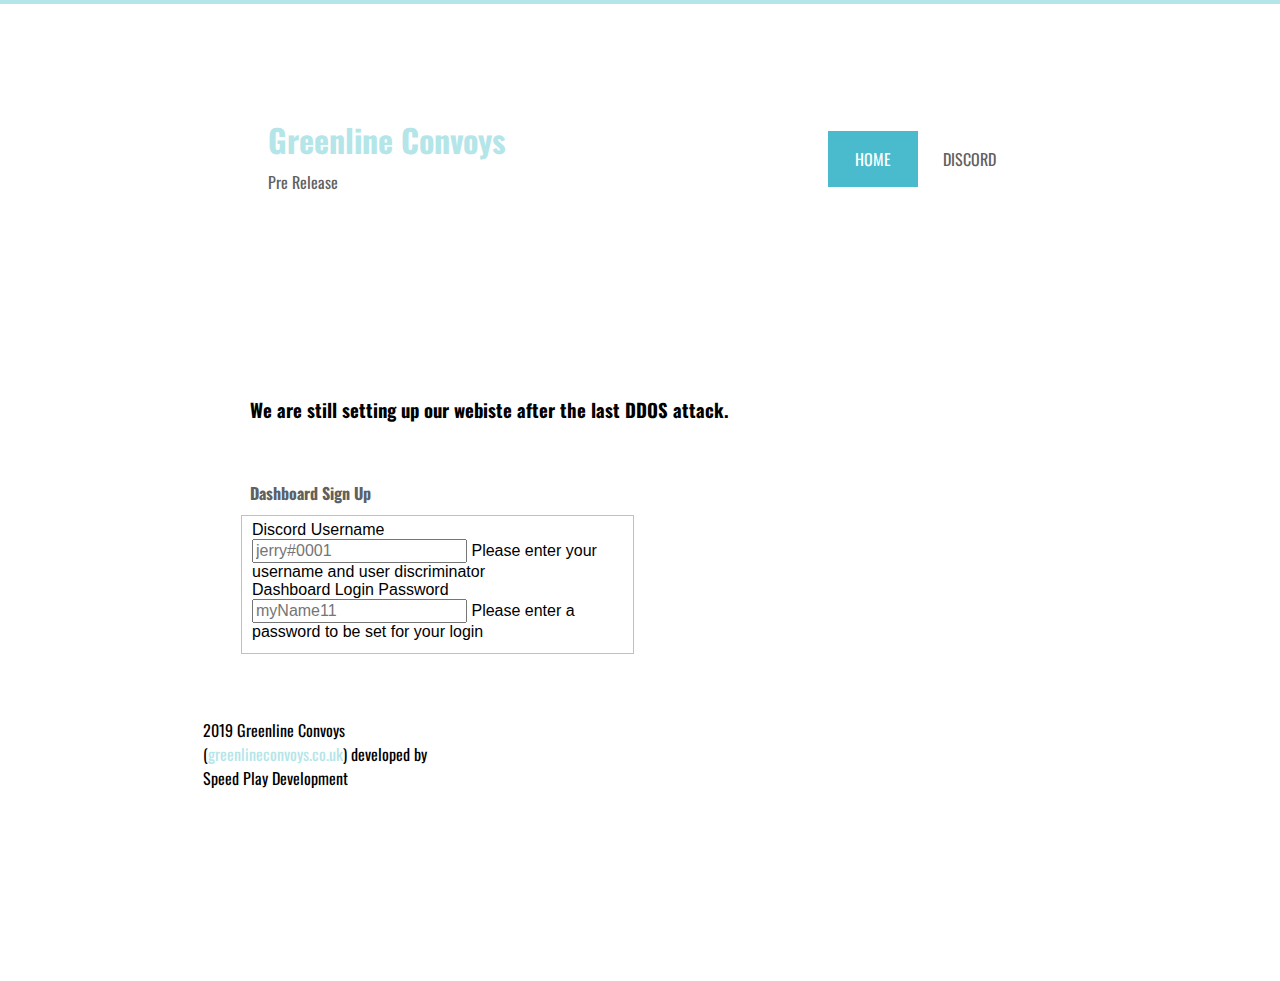
==== commit 853c4db0: "Batch update" ====
--- a/contact.html
+++ b/contact.html
@@ -1,5 +1,5 @@
 <!doctype html><html lang=""><head>
-    <title>Clean &amp; Square free template - Contact</title>
+    <title>Clean &amp; Square free template - Home - Contact</title>
     <meta charset="UTF-8">
     <meta name="generator" content="Silex v2.2.10">
 
@@ -60,7 +60,7 @@
     
     
 <link href="https://fonts.googleapis.com/css?family=Oswald" rel="stylesheet" class="silex-custom-font"><meta name="viewport" content="width=device-width, initial-scale=1"><meta name="hostingProvider" content="ghpages"><script type="text/javascript" class="silex-script"></script><link href="css/styles.css" rel="stylesheet" type="text/css">
-    <style>body { opacity: 0; transition: .25s opacity ease; }</style></head>
+    <link href="css/styles.css" rel="stylesheet" type="text/css"><style>body { opacity: 0; transition: .25s opacity ease; }</style></head>
 
 <body data-silex-type="container-element" class="silex-id-1436036524732-32 all-style enable-mobile silex-runtime silex-published" style="">
     <div data-silex-type="container-element" class="container-element editable-style silex-id-1483130857943-13 section-element small-height website-min-width hide-on-mobile">
@@ -83,9 +83,9 @@
         <nav role="navigation" class="">
             <ul>
             
-                <li><a href="index.html" class="">Home</a></li>
-            
-                <li><a href="contact.html" class="page-link-active">Contact</a></li>
+                <li><a href="index.html" class="page-link-active">Home</a></li>
+            
+                <li><a href="contact.html">Contact</a></li>
             
                 <li><a href="https://www.silex.me">Powered by Silex</a></li>
             
@@ -129,7 +129,7 @@
 </div></div><div data-silex-type="container-element" class="editable-style silex-id-1552772447689-4 container-element hide-on-desktop"></div>
             
             <div data-silex-type="container-element" class="editable-style container-element silex-id-1436036522119-6 hide-on-mobile link-menu">
-                <a href="index.html" data-silex-type="text-element" class="editable-style text-element silex-id-1436036522018-5 nav">
+                <a href="index.html" data-silex-type="text-element" class="editable-style text-element silex-id-1436036522018-5 nav page-link-active">
                     <div class="silex-element-content normal"><p>
                         HOME
                     </p></div>
@@ -140,7 +140,7 @@
                 </a>
             </div>
 
-        <a href="index.html" data-silex-type="container-element" class="editable-style container-element silex-id-1436036524531-30" style="">
+        <a href="index.html" data-silex-type="container-element" class="editable-style container-element silex-id-1436036524531-30 page-link-active" style="">
                 
                 <div data-silex-type="text-element" class="editable-style text-element silex-id-1436036524330-28 grey-text" style="">
                     <div class="silex-element-content normal">
@@ -148,110 +148,97 @@
                 </div>
             </a></div>
     </div>
-    
-
-
-
-    
-
-
-
-
-
-
-
-
-
-
-
-
-
-
-
-
-
-
-
-
-
-
-
-
-
-
-
-
-
-
-
-
-
-
-
-    <div class="silex-pages">
-        <a id="page-home" data-silex-type="page-element" class="page-element" href="index.html">Home</a><a id="page-contact" data-silex-type="page-element" class="page-element page-link-active" href="contact.html">Contact</a></div>
-
-
-
-
-
-
-
-
-
-
-
-
-
-    
-    
-
-    
-
-
-
-    <div data-silex-type="container-element" class="container-element editable-style section-element silex-id-1483131410736-25 page-contact website-min-width">
-
-        <div data-silex-type="container-element" class="editable-style silex-element-content website-width silex-container-content container-element silex-id-1483131410737-26">
-
-
-
-            <div data-silex-type="text-element" class="editable-style text-element product-details silex-id-1436036521716-2">
-                <div class="silex-element-content normal">
-                    <h2>Contact Us</h2>
-                    <h1>
-                        <br>
-                        
-                            </h1><p>Lorem ipsum dolor sit amet, consecteteur. A. Non viverra vehicula augue justo rutrum in. Varius at diam lacus ut bibendum. Mus fringilla primis maecenas penatibus a. Ac nisl ultrices eros, integer augue pede accumsan porttitor.
-                                Dapibus ante elit amet ante habita</p><p></p><p><a href="//disap.org/"></a></p>
+    <div data-silex-type="container-element" class="container-element editable-style silex-id-1483131519736-31 section-element page-home website-min-width">
+        <div data-silex-type="container-element" class="editable-style silex-element-content website-width silex-id-1483131519736-30 silex-container-content container-element">
+            <div data-silex-type="text-element" class="editable-style text-element silex-id-1436036524230-27">
+                <div class="silex-element-content normal"><h3>We are still setting up our webiste after the last DDOS attack.</h3><p><br></p><p><b>﻿Dashboard Sign Up</b><br></p>
                 </div>
             </div>
-            
-    <div data-silex-type="html-element" class="editable-style silex-id-1538155859204-2 html-element silex-component silex-component-form" style=""><div class="silex-element-content"><form id="id_1538155891651_879" action="https://formspree.io/your@email.com" method="POST">
-  
-  <div>
-    <label for="field1">Name</label>
-    <input required="" id="field1" name="field1" placeholder="Your name" type="text">
+        <div data-silex-type="html-element" class="editable-style silex-id-1570794962821-0 html-element page-home" style=""><div class="silex-element-content"><form class="form-horizontal">
+<fieldset>
+
+<!-- Form Name -->
+
+<!-- Text input-->
+<div class="form-group">
+  <label class="col-md-4 control-label" for="textinput">Discord Username</label>  
+  <div class="col-md-4">
+  <input id="textinput" name="textinput" type="text" placeholder="jerry#0001" class="form-control input-md" required="">
+  <span class="help-block">Please enter your username and user discriminator</span>  
   </div>
-  
-  
-  <div>
-    <label for="field2">Your email adress</label>
-    <input required="" id="field2" name="field2" placeholder="your@email.com" type="text">
+</div>
+
+<!-- Password input-->
+<div class="form-group">
+  <label class="col-md-4 control-label" for="password">Dashboard Login Password</label>
+  <div class="col-md-5">
+    <input id="password" name="password" type="password" placeholder="myName11" ""="" class="form-control input-md" required="">
+    <span class="help-block">Please enter a password to be set for your login</span>
   </div>
-  
-  
-  <div class="fill-vertical">
-    <label for="field3">Your message</label>
-    <textarea required="" id="field3" name="field3" placeholder="What you have to say"></textarea>
-  </div>
-  
-  <input value="Send" type="submit">
-</form>
-<style>#id_1538155891651_879 input[type=text], select {width: 100%; padding: 12px 20px; margin: 8px 0; display: inline-block; border: 1px solid #ccc; border-radius: 3px; box-sizing: border-box;}#id_1538155891651_879 input[type=submit] {width: 100%; background-color: #B4E5E8; color: #FFFFFF; padding: 14px 20px; margin: 8px 0; border: 1px solid #B4E5E8; border-radius: 3px; cursor: pointer;}#id_1538155891651_879 label {color: #000000;}#id_1538155891651_879 .fill-vertical {flex: 1 1 auto; display: flex; flex-direction: column;}#id_1538155891651_879 .fill-vertical textarea {flex: 1 1 auto; width: 100%; height: 150px; padding: 12px 20px; box-sizing: border-box; border: 2px solid #ccc; border-radius: 3px; background-color: #f8f8f8; font-size: 16px; resize: none;}#id_1538155891651_879 {border-radius: 3px; display: flex; flex-direction: column; justify-content: space-between; height: 100%;}</style>
-
-</div></div></div>
-    </div>
+</div></fieldset></form></div></div></div>
+    </div>
+
+
+
+    
+
+
+
+
+
+
+
+
+
+
+
+
+
+
+
+
+
+
+
+
+
+
+
+
+
+
+
+
+
+
+
+
+
+
+
+    <div class="silex-pages">
+        <a id="page-home" data-silex-type="page-element" class="page-element page-link-active" href="index.html">Home</a><a id="page-contact" data-silex-type="page-element" class="page-element" href="contact.html">Contact</a></div>
+
+
+
+
+
+
+
+
+
+
+
+
+
+    
+    
+
+    
+
+
+
+    
     <div data-silex-type="container-element" class="container-element editable-style section-element silex-id-1483130400381-10 website-min-width">
         <div data-silex-type="container-element" class="editable-style silex-element-content website-width silex-container-content container-element silex-id-1483130400382-11" style="">
             <div data-silex-type="text-element" class="editable-style text-element silex-id-1436036522220-7 full-width small-text" style="">
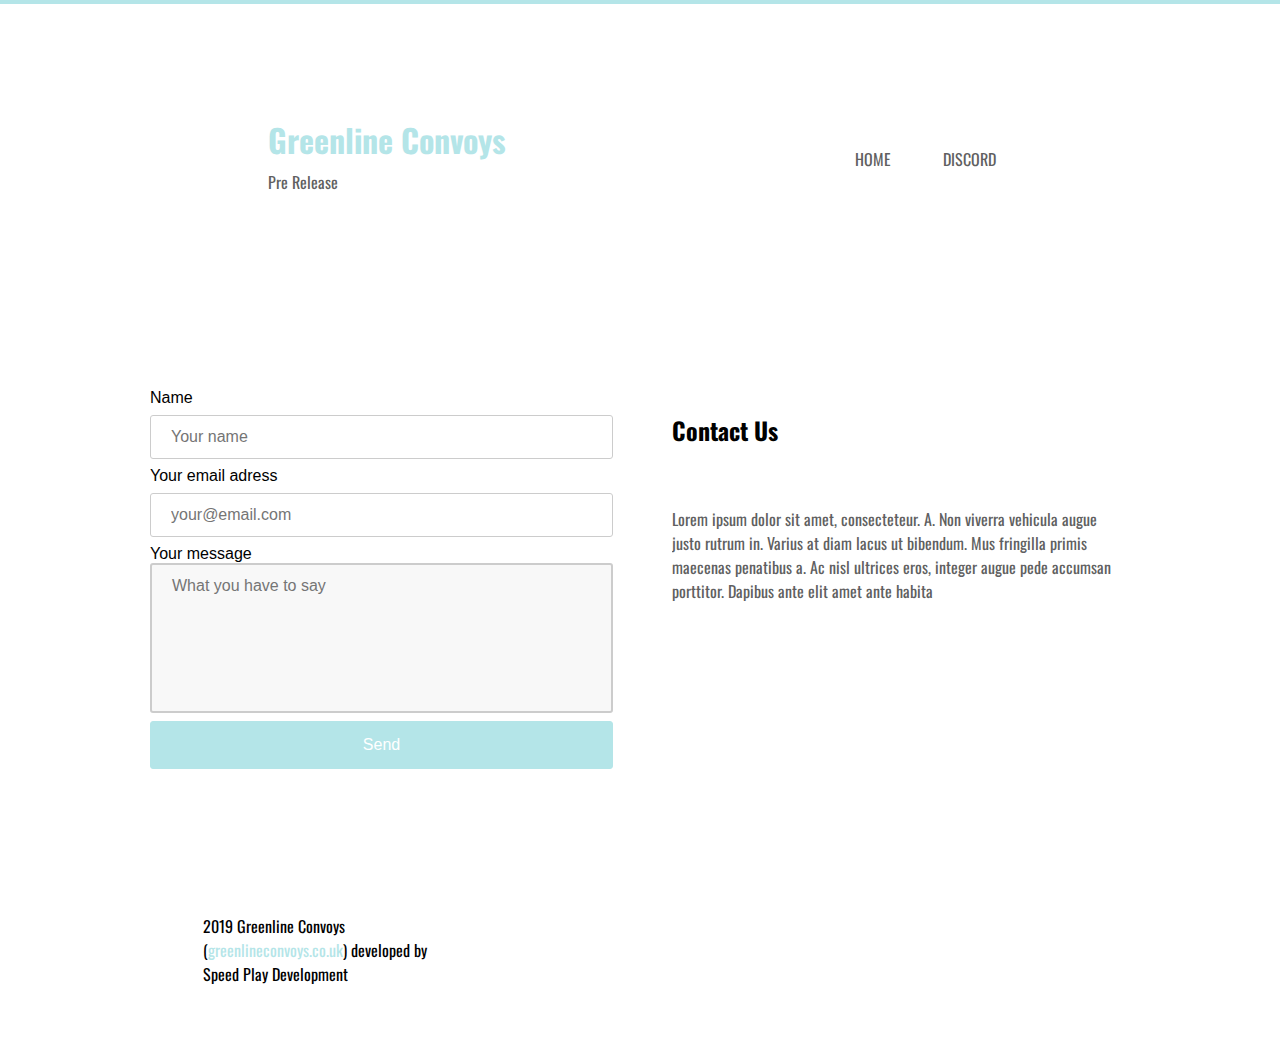
==== commit 3cdd2c17: "Batch update" ====
--- a/contact.html
+++ b/contact.html
@@ -1,5 +1,5 @@
 <!doctype html><html lang=""><head>
-    <title>Clean &amp; Square free template - Home - Contact</title>
+    <title>Clean &amp; Square free template - Contact</title>
     <meta charset="UTF-8">
     <meta name="generator" content="Silex v2.2.10">
 
@@ -59,8 +59,8 @@
 
     
     
-<link href="https://fonts.googleapis.com/css?family=Oswald" rel="stylesheet" class="silex-custom-font"><meta name="viewport" content="width=device-width, initial-scale=1"><meta name="hostingProvider" content="ghpages"><script type="text/javascript" class="silex-script"></script><link href="css/styles.css" rel="stylesheet" type="text/css">
-    <link href="css/styles.css" rel="stylesheet" type="text/css"><style>body { opacity: 0; transition: .25s opacity ease; }</style></head>
+<link href="https://fonts.googleapis.com/css?family=Oswald" rel="stylesheet" class="silex-custom-font"><meta name="viewport" content="width=device-width, initial-scale=1"><meta name="hostingProvider" content="ghpages"><script type="text/javascript" class="silex-script"></script><meta name="websiteUrl" content="http://www.greenlineconvoys.co.uk/"><link href="css/styles.css" rel="stylesheet" type="text/css">
+    <style>body { opacity: 0; transition: .25s opacity ease; }</style></head>
 
 <body data-silex-type="container-element" class="silex-id-1436036524732-32 all-style enable-mobile silex-runtime silex-published" style="">
     <div data-silex-type="container-element" class="container-element editable-style silex-id-1483130857943-13 section-element small-height website-min-width hide-on-mobile">
@@ -83,9 +83,9 @@
         <nav role="navigation" class="">
             <ul>
             
-                <li><a href="index.html" class="page-link-active">Home</a></li>
-            
-                <li><a href="contact.html">Contact</a></li>
+                <li><a href="./" class="">Home</a></li>
+            
+                <li><a href="contact.html" class="page-link-active">Contact</a></li>
             
                 <li><a href="https://www.silex.me">Powered by Silex</a></li>
             
@@ -129,7 +129,7 @@
 </div></div><div data-silex-type="container-element" class="editable-style silex-id-1552772447689-4 container-element hide-on-desktop"></div>
             
             <div data-silex-type="container-element" class="editable-style container-element silex-id-1436036522119-6 hide-on-mobile link-menu">
-                <a href="index.html" data-silex-type="text-element" class="editable-style text-element silex-id-1436036522018-5 nav page-link-active">
+                <a href="./" data-silex-type="text-element" class="editable-style text-element silex-id-1436036522018-5 nav">
                     <div class="silex-element-content normal"><p>
                         HOME
                     </p></div>
@@ -140,7 +140,7 @@
                 </a>
             </div>
 
-        <a href="index.html" data-silex-type="container-element" class="editable-style container-element silex-id-1436036524531-30 page-link-active" style="">
+        <a href="./" data-silex-type="container-element" class="editable-style container-element silex-id-1436036524531-30" style="">
                 
                 <div data-silex-type="text-element" class="editable-style text-element silex-id-1436036524330-28 grey-text" style="">
                     <div class="silex-element-content normal">
@@ -148,97 +148,110 @@
                 </div>
             </a></div>
     </div>
-    <div data-silex-type="container-element" class="container-element editable-style silex-id-1483131519736-31 section-element page-home website-min-width">
-        <div data-silex-type="container-element" class="editable-style silex-element-content website-width silex-id-1483131519736-30 silex-container-content container-element">
-            <div data-silex-type="text-element" class="editable-style text-element silex-id-1436036524230-27">
-                <div class="silex-element-content normal"><h3>We are still setting up our webiste after the last DDOS attack.</h3><p><br></p><p><b>﻿Dashboard Sign Up</b><br></p>
+    
+
+
+
+    
+
+
+
+
+
+
+
+
+
+
+
+
+
+
+
+
+
+
+
+
+
+
+
+
+
+
+
+
+
+
+
+
+
+
+
+    <div class="silex-pages">
+        <a id="page-home" data-silex-type="page-element" class="page-element" href="./">Home</a><a id="page-contact" data-silex-type="page-element" class="page-element page-link-active" href="contact.html">Contact</a></div>
+
+
+
+
+
+
+
+
+
+
+
+
+
+    
+    
+
+    
+
+
+
+    <div data-silex-type="container-element" class="container-element editable-style section-element silex-id-1483131410736-25 page-contact website-min-width">
+
+        <div data-silex-type="container-element" class="editable-style silex-element-content website-width silex-container-content container-element silex-id-1483131410737-26">
+
+
+
+            <div data-silex-type="text-element" class="editable-style text-element product-details silex-id-1436036521716-2">
+                <div class="silex-element-content normal">
+                    <h2>Contact Us</h2>
+                    <h1>
+                        <br>
+                        
+                            </h1><p>Lorem ipsum dolor sit amet, consecteteur. A. Non viverra vehicula augue justo rutrum in. Varius at diam lacus ut bibendum. Mus fringilla primis maecenas penatibus a. Ac nisl ultrices eros, integer augue pede accumsan porttitor.
+                                Dapibus ante elit amet ante habita</p><p></p><p><a href="//disap.org/"></a></p>
                 </div>
             </div>
-        <div data-silex-type="html-element" class="editable-style silex-id-1570794962821-0 html-element page-home" style=""><div class="silex-element-content"><form class="form-horizontal">
-<fieldset>
-
-<!-- Form Name -->
-
-<!-- Text input-->
-<div class="form-group">
-  <label class="col-md-4 control-label" for="textinput">Discord Username</label>  
-  <div class="col-md-4">
-  <input id="textinput" name="textinput" type="text" placeholder="jerry#0001" class="form-control input-md" required="">
-  <span class="help-block">Please enter your username and user discriminator</span>  
-  </div>
-</div>
-
-<!-- Password input-->
-<div class="form-group">
-  <label class="col-md-4 control-label" for="password">Dashboard Login Password</label>
-  <div class="col-md-5">
-    <input id="password" name="password" type="password" placeholder="myName11" ""="" class="form-control input-md" required="">
-    <span class="help-block">Please enter a password to be set for your login</span>
-  </div>
-</div></fieldset></form></div></div></div>
-    </div>
-
-
-
-    
-
-
-
-
-
-
-
-
-
-
-
-
-
-
-
-
-
-
-
-
-
-
-
-
-
-
-
-
-
-
-
-
-
-
-
-    <div class="silex-pages">
-        <a id="page-home" data-silex-type="page-element" class="page-element page-link-active" href="index.html">Home</a><a id="page-contact" data-silex-type="page-element" class="page-element" href="contact.html">Contact</a></div>
-
-
-
-
-
-
-
-
-
-
-
-
-
-    
-    
-
-    
-
-
-
-    
+            
+    <div data-silex-type="html-element" class="editable-style silex-id-1538155859204-2 html-element silex-component silex-component-form" style=""><div class="silex-element-content"><form id="id_1538155891651_879" action="https://formspree.io/your@email.com" method="POST">
+  
+  <div>
+    <label for="field1">Name</label>
+    <input required="" id="field1" name="field1" placeholder="Your name" type="text">
+  </div>
+  
+  
+  <div>
+    <label for="field2">Your email adress</label>
+    <input required="" id="field2" name="field2" placeholder="your@email.com" type="text">
+  </div>
+  
+  
+  <div class="fill-vertical">
+    <label for="field3">Your message</label>
+    <textarea required="" id="field3" name="field3" placeholder="What you have to say"></textarea>
+  </div>
+  
+  <input value="Send" type="submit">
+</form>
+<style>#id_1538155891651_879 input[type=text], select {width: 100%; padding: 12px 20px; margin: 8px 0; display: inline-block; border: 1px solid #ccc; border-radius: 3px; box-sizing: border-box;}#id_1538155891651_879 input[type=submit] {width: 100%; background-color: #B4E5E8; color: #FFFFFF; padding: 14px 20px; margin: 8px 0; border: 1px solid #B4E5E8; border-radius: 3px; cursor: pointer;}#id_1538155891651_879 label {color: #000000;}#id_1538155891651_879 .fill-vertical {flex: 1 1 auto; display: flex; flex-direction: column;}#id_1538155891651_879 .fill-vertical textarea {flex: 1 1 auto; width: 100%; height: 150px; padding: 12px 20px; box-sizing: border-box; border: 2px solid #ccc; border-radius: 3px; background-color: #f8f8f8; font-size: 16px; resize: none;}#id_1538155891651_879 {border-radius: 3px; display: flex; flex-direction: column; justify-content: space-between; height: 100%;}</style>
+
+</div></div></div>
+    </div>
     <div data-silex-type="container-element" class="container-element editable-style section-element silex-id-1483130400381-10 website-min-width">
         <div data-silex-type="container-element" class="editable-style silex-element-content website-width silex-container-content container-element silex-id-1483130400382-11" style="">
             <div data-silex-type="text-element" class="editable-style text-element silex-id-1436036522220-7 full-width small-text" style="">
--- a/css/styles.css
+++ b/css/styles.css
@@ -1,6 +1,6 @@
 
 .link-menu .page-link-active {background-color: rgb(73, 187, 204); transition: background-color 0.5s ease-in;}.link-menu .page-link-active p {color: #FFFFFF; transition: color 0.5s ease-in;}div.small-height div {min-height: 5px;}
-.silex-id-1436036524732-32 {cursor: auto; background-color: rgb(255, 255, 255);}.silex-id-1483130857943-13 {top: 5px; left: 5px; background-color: rgba(180,229,232,1); min-width: 980px;}.silex-id-1483130857943-12 {min-height: 20px; background-color: transparent; top: 15px; left: 218px; width: 980px;}.silex-id-1483130355289-7 {top: 10px; left: 0px;}@media only screen and (max-width: 480px) {.silex-id-1483130355289-7 {top: 20px; left: 0px;}}.silex-id-1483130355289-6 {min-height: 331px; background-color: transparent;}@media only screen and (max-width: 480px) {.silex-id-1483130355289-6 {min-height: 354px;}}.silex-id-1552772425150-3 {min-height: 27px; width: 33px; background-color: transparent; top: 35px; left: 35px;}.silex-id-1552772447689-4 {width: 100px; min-height: 100px; background-color: rgb(255, 255, 255); top: 100px; left: 653px;}@media only screen and (max-width: 480px) {.silex-id-1552772447689-4 {left: 91px; top: 26px; width: 335px; min-height: 20px;}}.silex-id-1436036522119-6 {width: 383px; top: 108px; left: 536px; background-color: transparent; min-height: 100px;}.silex-id-1436036522018-5 {width: 90px; top: 20px; left: 142px; min-height: 33px;}.silex-id-1436036521917-4 {width: 90px; top: 20px; left: 238px; min-height: 33px;}.silex-id-1436036524531-30 {width: 407px; top: 93.00347137451172px; left: 60px; background-color: transparent; min-height: 140px;}@media only screen and (max-width: 480px) {.silex-id-1436036524531-30 {top: 96px; left: 11px; width: 424px; min-height: 235px;}}.silex-id-1436036524330-28 {width: 280px; top: 14.993049621582031px; left: 58.0242919921875px; min-height: 121px;}.silex-id-1483131519736-31 {top: 708px; left: 0px;}@media only screen and (max-width: 480px) {.silex-id-1483131519736-31 {top: 401px; left: 0px;}}.silex-id-1483131519736-30 {min-height: 329px; background-color: transparent;}@media only screen and (max-width: 480px) {.silex-id-1483131519736-30 {min-height: 415px;}}.silex-id-1436036524230-27 {width: 822px; top: 44px; left: 100px; min-height: 231px; background-color: transparent;}@media only screen and (max-width: 480px) {.silex-id-1436036524230-27 {top: 137px; left: 11px; width: 421px; min-height: 372px;}}.silex-id-1570794962821-0 {width: 397px; min-height: 465px; background-color: rgb(255, 255, 255); top: 181.65625px; left: 89px;}.silex-id-1483131410736-25 {top: 259px; left: NaNpx;}@media only screen and (max-width: 480px) {.silex-id-1483131410736-25 {top: 401px; left: 0px;}}.silex-id-1483131410737-26 {min-height: 525px; background-color: transparent;}@media only screen and (max-width: 480px) {.silex-id-1483131410737-26 {top: 0px; left: 12px; width: 445px; min-height: 791px;}}.silex-id-1436036521716-2 {width: 457px; top: 59px; left: 522px; min-height: 393px;}.silex-id-1538155859204-2 {width: 463px; height: 407px; background-color: transparent; top: 56px; left: 0px;}.silex-id-1483130400381-10 {top: 2236px; left: 0px; min-width: 980px;}@media only screen and (max-width: 480px) {.silex-id-1483130400381-10 {top: 3487px; left: 0px;}}.silex-id-1483130400382-11 {min-height: 186.92361450195312px; background-color: transparent; top: 11.076385498046875px; left: 0px;}@media only screen and (max-width: 480px) {.silex-id-1483130400382-11 {min-height: 213px;}}.silex-id-1436036522220-7 {width: 237px; top: 57px; min-height: 72px; left: 53px;}
+.silex-id-1436036524732-32 {cursor: auto; background-color: rgb(255, 255, 255);}.silex-id-1483130857943-13 {top: 5px; left: 5px; background-color: rgba(180,229,232,1); min-width: 980px;}.silex-id-1483130857943-12 {min-height: 20px; background-color: transparent; top: 15px; left: 218px; width: 980px;}.silex-id-1483130355289-7 {top: 10px; left: 0px;}@media only screen and (max-width: 480px) {.silex-id-1483130355289-7 {top: 20px; left: 0px;}}.silex-id-1483130355289-6 {min-height: 331px; background-color: transparent;}@media only screen and (max-width: 480px) {.silex-id-1483130355289-6 {min-height: 354px;}}.silex-id-1552772425150-3 {min-height: 27px; width: 33px; background-color: transparent; top: 35px; left: 35px;}.silex-id-1552772447689-4 {width: 100px; min-height: 100px; background-color: rgb(255, 255, 255); top: 100px; left: 653px;}@media only screen and (max-width: 480px) {.silex-id-1552772447689-4 {left: 91px; top: 26px; width: 335px; min-height: 20px;}}.silex-id-1436036522119-6 {width: 383px; top: 108px; left: 536px; background-color: transparent; min-height: 100px;}.silex-id-1436036522018-5 {width: 90px; top: 20px; left: 142px; min-height: 33px;}.silex-id-1436036521917-4 {width: 90px; top: 20px; left: 238px; min-height: 33px;}.silex-id-1436036524531-30 {width: 407px; top: 93.00347137451172px; left: 60px; background-color: transparent; min-height: 140px;}@media only screen and (max-width: 480px) {.silex-id-1436036524531-30 {top: 96px; left: 11px; width: 424px; min-height: 235px;}}.silex-id-1436036524330-28 {width: 280px; top: 14.993049621582031px; left: 58.0242919921875px; min-height: 121px;}.silex-id-1483131519736-31 {top: 708px; left: 0px;}@media only screen and (max-width: 480px) {.silex-id-1483131519736-31 {top: 401px; left: 0px;}}.silex-id-1483131519736-30 {min-height: 329px; background-color: transparent;}@media only screen and (max-width: 480px) {.silex-id-1483131519736-30 {min-height: 415px;}}.silex-id-1436036524230-27 {width: 822px; top: 44px; left: 100px; min-height: 144.4375px; background-color: transparent;}@media only screen and (max-width: 480px) {.silex-id-1436036524230-27 {top: 137px; left: 11px; width: 421px; min-height: 372px;}}.silex-id-1570795219496-1 {min-height: 100px; width: 400px; background-color: transparent; top: 125px; left: 106px;}.silex-id-1483131410736-25 {top: 259px; left: NaNpx;}@media only screen and (max-width: 480px) {.silex-id-1483131410736-25 {top: 401px; left: 0px;}}.silex-id-1483131410737-26 {min-height: 525px; background-color: transparent;}@media only screen and (max-width: 480px) {.silex-id-1483131410737-26 {top: 0px; left: 12px; width: 445px; min-height: 791px;}}.silex-id-1436036521716-2 {width: 457px; top: 59px; left: 522px; min-height: 393px;}.silex-id-1538155859204-2 {width: 463px; height: 407px; background-color: transparent; top: 56px; left: 0px;}.silex-id-1483130400381-10 {top: 2236px; left: 0px; min-width: 980px;}@media only screen and (max-width: 480px) {.silex-id-1483130400381-10 {top: 3487px; left: 0px;}}.silex-id-1483130400382-11 {min-height: 186.92361450195312px; background-color: transparent; top: 11.076385498046875px; left: 0px;}@media only screen and (max-width: 480px) {.silex-id-1483130400382-11 {min-height: 213px;}}.silex-id-1436036522220-7 {width: 237px; top: 57px; min-height: 72px; left: 53px;}
 .website-width {width: 980px;}
 h1 {color: #B4E5E8; line-height: 0.5;}.text-element > .silex-element-content {font-family: 'Oswald', sans-serif; font-weight: normal;}p {color: #606060;}a {color: #B4E5E8; text-decoration: none;}[data-silex-href] {color: #B4E5E8; text-decoration: none;}@media only screen and (max-width: 480px), only screen and (max-device-width: 480px) {h1 {line-height: 1;}.text-element > .silex-element-content {font-size: 22px;}}
 .nav.text-element > .silex-element-content {text-align: center;}.nav a {color: #000000; background-color: #cb4c4c; text-decoration: none; line-height: 3;}.nav [data-silex-href] {color: #000000; background-color: #cb4c4c; text-decoration: none; line-height: 3;}.nav .page-link-active {text-decoration: underline;}
